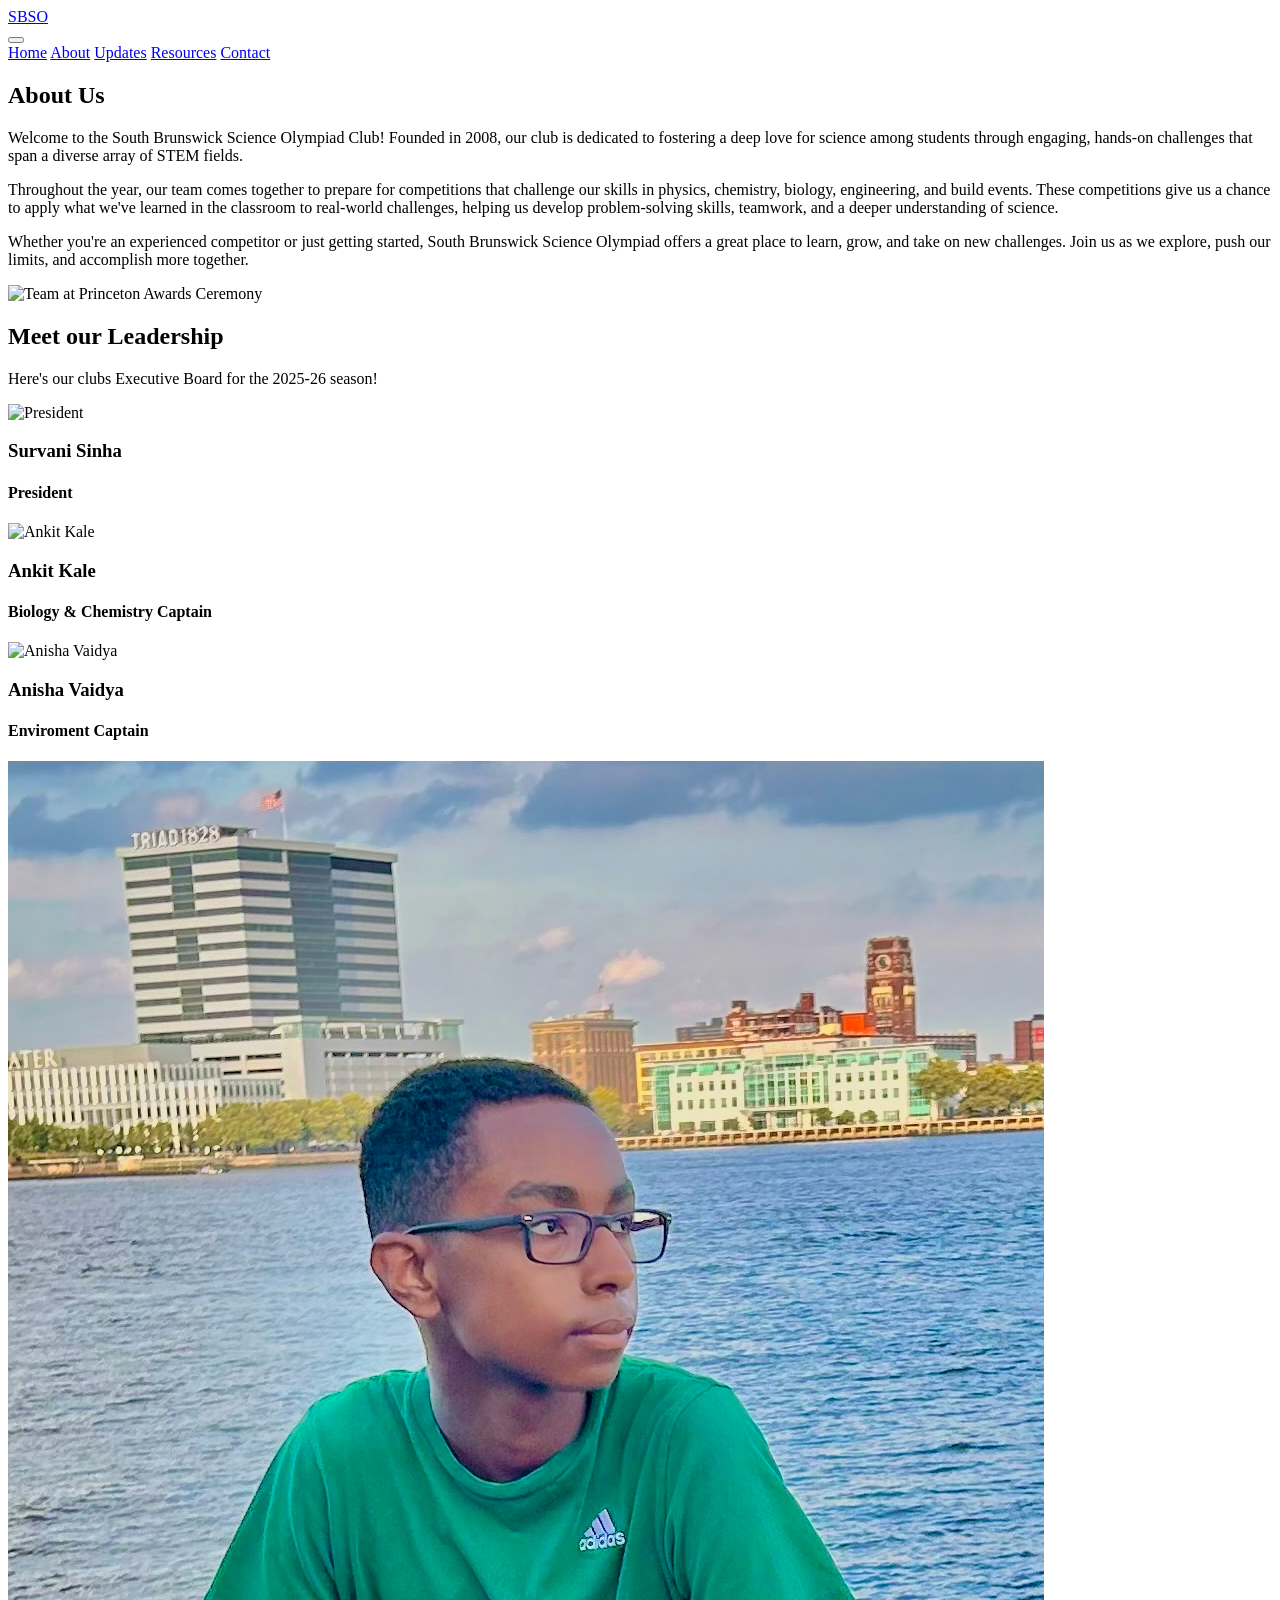
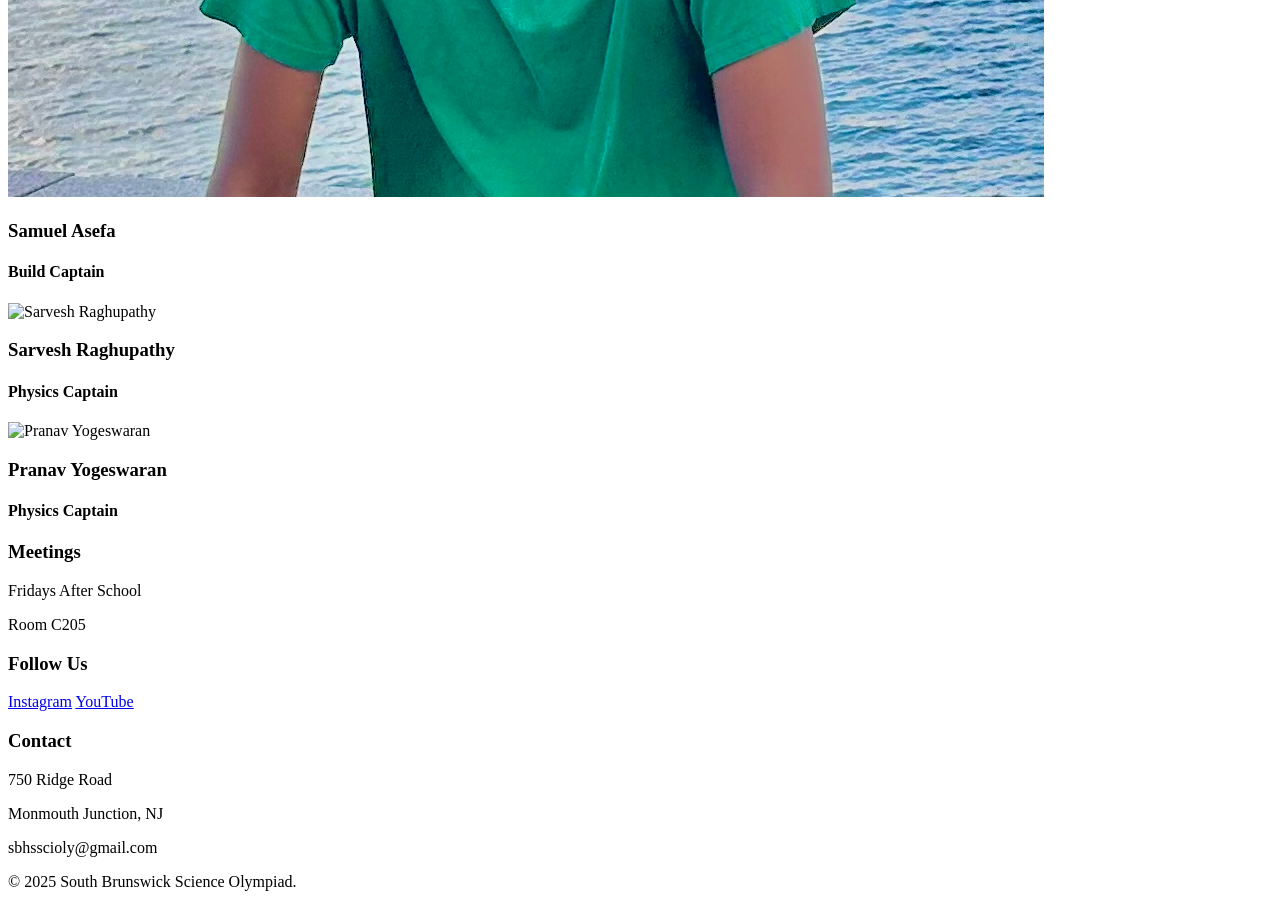
==== about.html @ 5782971d "refactor" ====
<!DOCTYPE html>
<html lang="en">
<head>
    <title>South Brunswick Science Olympiad</title>
    <meta charset="UTF-8">
    <meta name="viewport" content="width=device-width, initial-scale=1.0">
    <link rel="stylesheet" type="text/css" href="style.css">
    <script src="https://cdnjs.cloudflare.com/ajax/libs/font-awesome/6.4.0/js/all.min.js"></script>
    <link rel="icon" type="image" href="assets/favicon.png">
    <link rel="preconnect" href="https://fonts.googleapis.com">
    <link rel="preconnect" href="https://fonts.gstatic.com" crossorigin>
    <link href="https://fonts.googleapis.com/css2?family=Inter:wght@300;400;500;600;700;800&display=swap" rel="stylesheet">
</head>
<body>
    <header>
        <div class="header-container">
            <div class="logo">
                <a href="index.html" class="title">SBSO</a>
            </div>
            
            <button class="mobile-menu-btn" id="mobileMenuBtn">
                <i class="fas fa-bars"></i>
            </button>
            
            <nav class="nav" id="mainNav">
                <a href="index.html">Home</a>
                <a href="about.html">About</a>
                <a href="updates.html">Updates</a>
                <a href="resources.html">Resources</a>
                <a href="contact.html">Contact</a>
            </nav>
        </div>
    </header>

    <section class="about-section">
        <div class="container about-container">
            <div class="about-content">
                <h2>About Us</h2>
                <p>Welcome to the South Brunswick Science Olympiad Club! Founded in 2008, our club is dedicated to fostering a deep love for science among students through engaging, hands-on challenges that span a diverse array of STEM fields.</p>
                <p>Throughout the year, our team comes together to prepare for competitions that challenge our skills in physics, chemistry, biology, engineering, and build events. These competitions give us a chance to apply what we've learned in the classroom to real-world challenges, helping us develop problem-solving skills, teamwork, and a deeper understanding of science.</p>
                <p>Whether you're an experienced competitor or just getting started, South Brunswick Science Olympiad offers a great place to learn, grow, and take on new challenges. Join us as we explore, push our limits, and accomplish more together.</p>
            </div>
            <div class="about-image">
                <img src="assets/princeton-awards-ceremony.jpg" alt="Team at Princeton Awards Ceremony">
            </div>
        </div>
    </section>

    <section class="about-section">
        <div class="container leadership-container">
            <div class="section-title">
                <h2>Meet our Leadership</h2>
                <p>Here's our clubs Executive Board for the 2025-26 season!</p>
            </div>
            <div class="features-grid">
                <div class="feature-card">
                    <div class="feature-image">
                        <img src="assets/placeholder.png" alt="President">
                    </div>
                    <div class="feature-content">
                        <h3>Survani Sinha</h3>
                        <h4>President</h4>
                        <!-- <p>Possible Description for everyone can be here</p> -->
                        
                    </div>
                </div>
                
                <div class="feature-card">
                    <div class="feature-image">
                        <img src="assets/placeholder.png" alt="Ankit Kale">
                    </div>
                    <div class="feature-content">
                        <h3>Ankit Kale</h3>
                        <h4>Biology & Chemistry Captain</h4>
                    </div>
                </div>
                
                <div class="feature-card">
                    <div class="feature-image">
                        <img src="assets/placeholder.png" alt="Anisha Vaidya">
                    </div>
                    <div class="feature-content">
                        <h3>Anisha Vaidya</h3>
                        <h4>Enviroment Captain</h4>
                    </div>
                </div>

                <div class="feature-card">
                    <div class="feature-image">
                        <img src="assets/picture.jpeg" alt="Samuel Asefa">
                    </div>
                    <div class="feature-content">
                        <h3>Samuel Asefa</h3>
                        <h4>Build Captain</h4>
                    </div>
                </div>

                <div class="feature-card">
                    <div class="feature-image">
                        <img src="assets/placeholder.png" alt="Sarvesh Raghupathy">
                    </div>
                    <div class="feature-content">
                        <h3>Sarvesh Raghupathy</h3>
                        <h4>Physics Captain</h4>
                    </div>
                </div>

                <div class="feature-card">
                    <div class="feature-image">
                        <img src="assets/placeholder.png" alt="Pranav Yogeswaran">
                    </div>
                    <div class="feature-content">
                        <h3>Pranav Yogeswaran</h3>
                        <h4>Physics Captain</h4>
                    </div>
                </div>
            </div>
        </div>
    </section>

    <footer class="footer">
        <div class="footer-container">
            <div class="footer-section">
                <h3>Meetings</h3>
                <p>Fridays After School</p>
                <p>Room C205</p>
            </div>
            
            <div class="footer-section">
                <h3>Follow Us</h3>
                <a href="https://www.instagram.com/sbhsscioly/" target="_blank"><i class="fab fa-instagram"></i> Instagram</a>
                <a href="https://www.youtube.com/@sbhsscioly" target="_blank"><i class="fab fa-youtube"></i> YouTube</a>
                <div class="social-links">
                    <a href="https://www.instagram.com/sbhsscioly/" target="_blank"><i class="fab fa-instagram"></i></a>
                    <a href="https://www.youtube.com/@sbhsscioly" target="_blank"><i class="fab fa-youtube"></i></a>
                </div>
            </div>
            
            <div class="footer-section">
                <h3>Contact</h3>
                <p>750 Ridge Road</p>
                <p>Monmouth Junction, NJ</p>
                <p>sbhsscioly@gmail.com</p>
            </div>
        </div>
        
        <div class="footer-bottom">
            <p>&copy; 2025 South Brunswick Science Olympiad.</p>
        </div>
    </footer>

    <script>
        // Mobile menu toggle
        const mobileMenuBtn = document.getElementById('mobileMenuBtn');
        const mainNav = document.getElementById('mainNav');
        
        mobileMenuBtn.addEventListener('click', () => {
            mainNav.classList.toggle('active');
            mobileMenuBtn.innerHTML = mainNav.classList.contains('active') 
                ? '<i class="fas fa-times"></i>' 
                : '<i class="fas fa-bars"></i>';
        });
    </script>
</body>
</html>
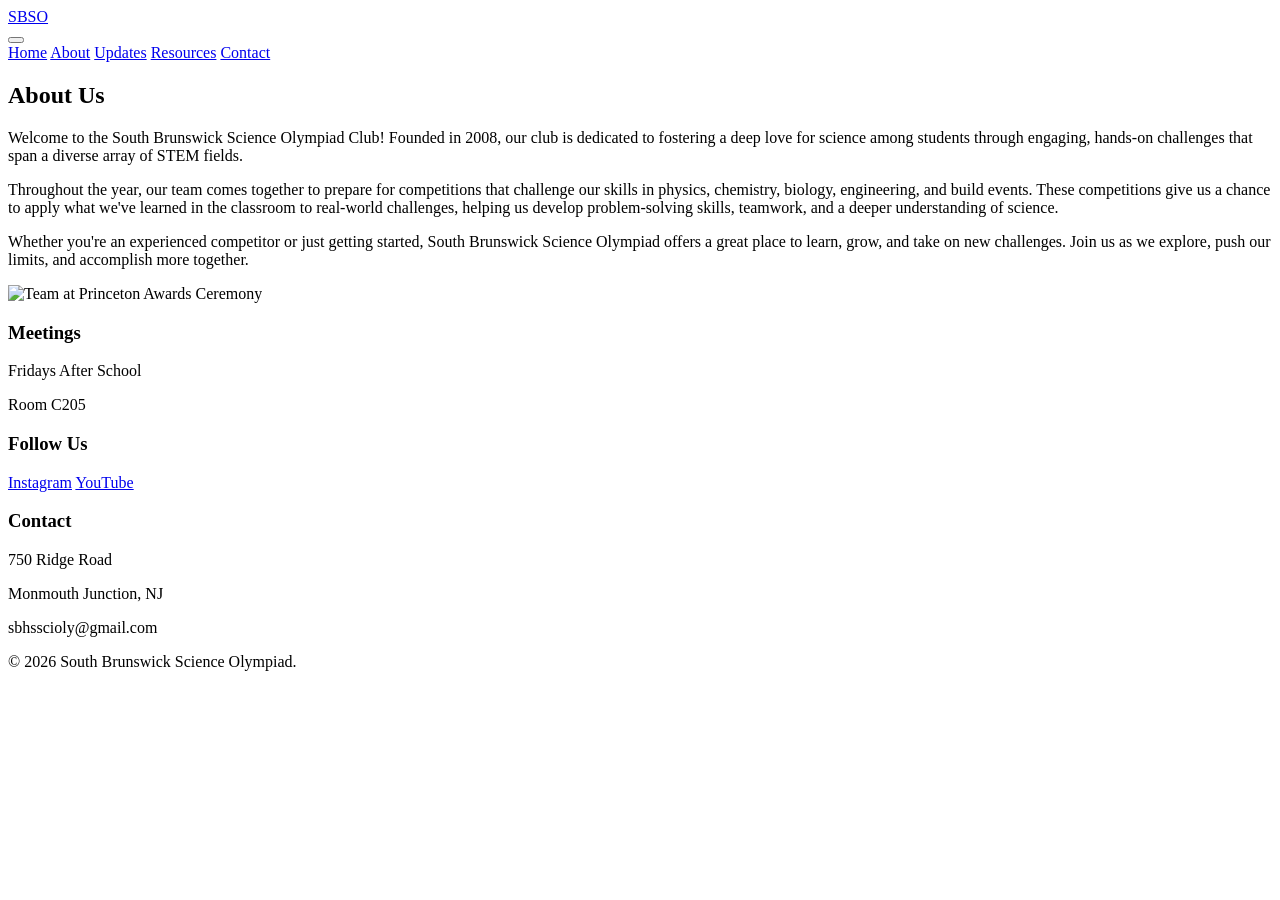
==== commit 27cd00b0: "feat: update website footer" ====
--- a/about.html
+++ b/about.html
@@ -46,78 +46,6 @@
         </div>
     </section>
 
-    <section class="about-section">
-        <div class="container leadership-container">
-            <div class="section-title">
-                <h2>Meet our Leadership</h2>
-                <p>Here's our clubs Executive Board for the 2025-26 season!</p>
-            </div>
-            <div class="features-grid">
-                <div class="feature-card">
-                    <div class="feature-image">
-                        <img src="assets/placeholder.png" alt="President">
-                    </div>
-                    <div class="feature-content">
-                        <h3>Survani Sinha</h3>
-                        <h4>President</h4>
-                        <!-- <p>Possible Description for everyone can be here</p> -->
-                        
-                    </div>
-                </div>
-                
-                <div class="feature-card">
-                    <div class="feature-image">
-                        <img src="assets/placeholder.png" alt="Ankit Kale">
-                    </div>
-                    <div class="feature-content">
-                        <h3>Ankit Kale</h3>
-                        <h4>Biology & Chemistry Captain</h4>
-                    </div>
-                </div>
-                
-                <div class="feature-card">
-                    <div class="feature-image">
-                        <img src="assets/placeholder.png" alt="Anisha Vaidya">
-                    </div>
-                    <div class="feature-content">
-                        <h3>Anisha Vaidya</h3>
-                        <h4>Enviroment Captain</h4>
-                    </div>
-                </div>
-
-                <div class="feature-card">
-                    <div class="feature-image">
-                        <img src="assets/picture.jpeg" alt="Samuel Asefa">
-                    </div>
-                    <div class="feature-content">
-                        <h3>Samuel Asefa</h3>
-                        <h4>Build Captain</h4>
-                    </div>
-                </div>
-
-                <div class="feature-card">
-                    <div class="feature-image">
-                        <img src="assets/placeholder.png" alt="Sarvesh Raghupathy">
-                    </div>
-                    <div class="feature-content">
-                        <h3>Sarvesh Raghupathy</h3>
-                        <h4>Physics Captain</h4>
-                    </div>
-                </div>
-
-                <div class="feature-card">
-                    <div class="feature-image">
-                        <img src="assets/placeholder.png" alt="Pranav Yogeswaran">
-                    </div>
-                    <div class="feature-content">
-                        <h3>Pranav Yogeswaran</h3>
-                        <h4>Physics Captain</h4>
-                    </div>
-                </div>
-            </div>
-        </div>
-    </section>
-
     <footer class="footer">
         <div class="footer-container">
             <div class="footer-section">
@@ -145,7 +73,10 @@
         </div>
         
         <div class="footer-bottom">
-            <p>&copy; 2025 South Brunswick Science Olympiad.</p>
+            <p>&copy; <span id="current-year">2026</span> South Brunswick Science Olympiad.</p>
+            <script>
+                document.getElementById('current-year').textContent = new Date().getFullYear();
+            </script>
         </div>
     </footer>
 
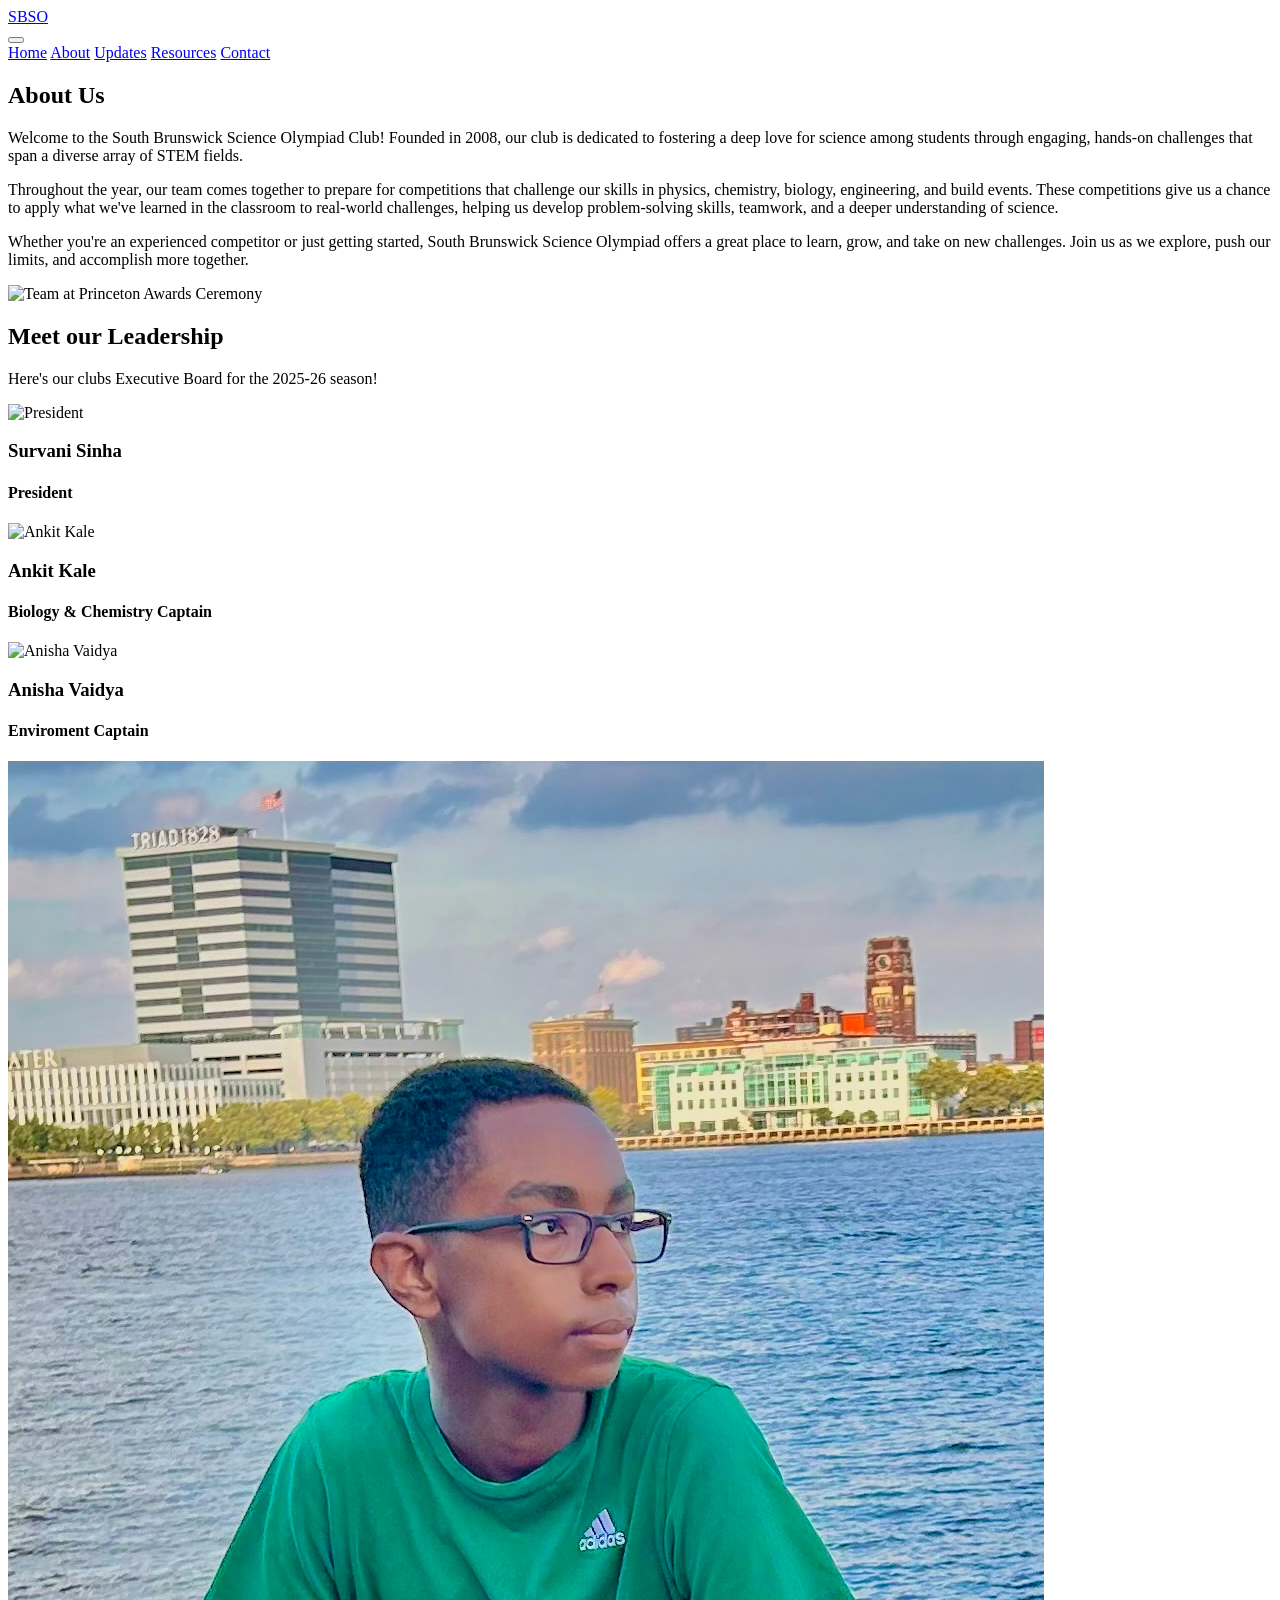
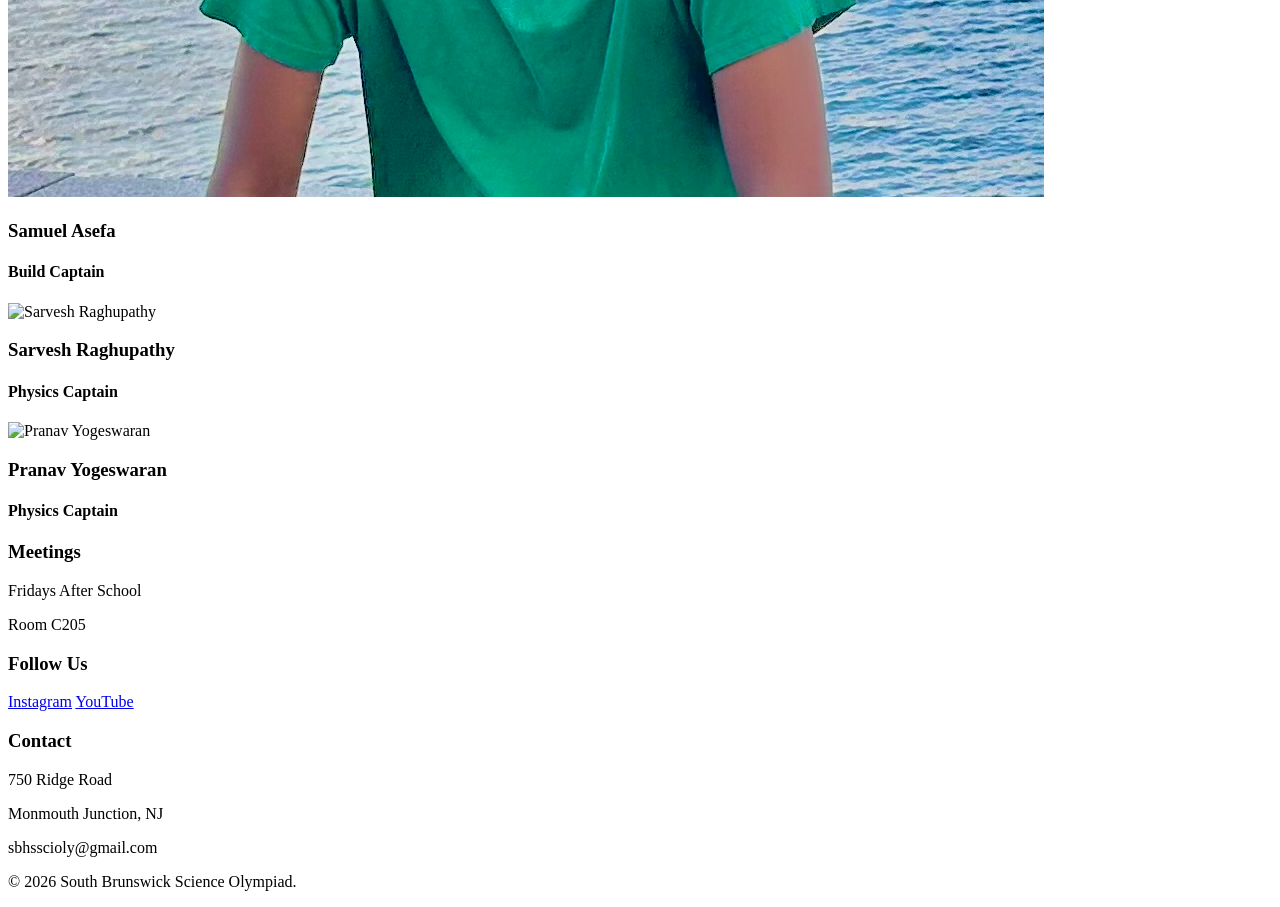
==== commit 36c78e45: "feat: update website footer" ====
--- a/about.html
+++ b/about.html
@@ -46,6 +46,78 @@
         </div>
     </section>
 
+    <section class="about-section">
+        <div class="container leadership-container">
+            <div class="section-title">
+                <h2>Meet our Leadership</h2>
+                <p>Here's our clubs Executive Board for the 2025-26 season!</p>
+            </div>
+            <div class="features-grid">
+                <div class="feature-card">
+                    <div class="feature-image">
+                        <img src="assets/placeholder.png" alt="President">
+                    </div>
+                    <div class="feature-content">
+                        <h3>Survani Sinha</h3>
+                        <h4>President</h4>
+                        <!-- <p>Possible Description for everyone can be here</p> -->
+                        
+                    </div>
+                </div>
+                
+                <div class="feature-card">
+                    <div class="feature-image">
+                        <img src="assets/placeholder.png" alt="Ankit Kale">
+                    </div>
+                    <div class="feature-content">
+                        <h3>Ankit Kale</h3>
+                        <h4>Biology & Chemistry Captain</h4>
+                    </div>
+                </div>
+                
+                <div class="feature-card">
+                    <div class="feature-image">
+                        <img src="assets/placeholder.png" alt="Anisha Vaidya">
+                    </div>
+                    <div class="feature-content">
+                        <h3>Anisha Vaidya</h3>
+                        <h4>Enviroment Captain</h4>
+                    </div>
+                </div>
+
+                <div class="feature-card">
+                    <div class="feature-image">
+                        <img src="assets/picture.jpeg" alt="Samuel Asefa">
+                    </div>
+                    <div class="feature-content">
+                        <h3>Samuel Asefa</h3>
+                        <h4>Build Captain</h4>
+                    </div>
+                </div>
+
+                <div class="feature-card">
+                    <div class="feature-image">
+                        <img src="assets/placeholder.png" alt="Sarvesh Raghupathy">
+                    </div>
+                    <div class="feature-content">
+                        <h3>Sarvesh Raghupathy</h3>
+                        <h4>Physics Captain</h4>
+                    </div>
+                </div>
+
+                <div class="feature-card">
+                    <div class="feature-image">
+                        <img src="assets/placeholder.png" alt="Pranav Yogeswaran">
+                    </div>
+                    <div class="feature-content">
+                        <h3>Pranav Yogeswaran</h3>
+                        <h4>Physics Captain</h4>
+                    </div>
+                </div>
+            </div>
+        </div>
+    </section>
+
     <footer class="footer">
         <div class="footer-container">
             <div class="footer-section">
@@ -73,10 +145,7 @@
         </div>
         
         <div class="footer-bottom">
-            <p>&copy; <span id="current-year">2026</span> South Brunswick Science Olympiad.</p>
-            <script>
-                document.getElementById('current-year').textContent = new Date().getFullYear();
-            </script>
+            <p>&copy; <script>document.write(new Date().getFullYear())</script> South Brunswick Science Olympiad.</p>
         </div>
     </footer>
 
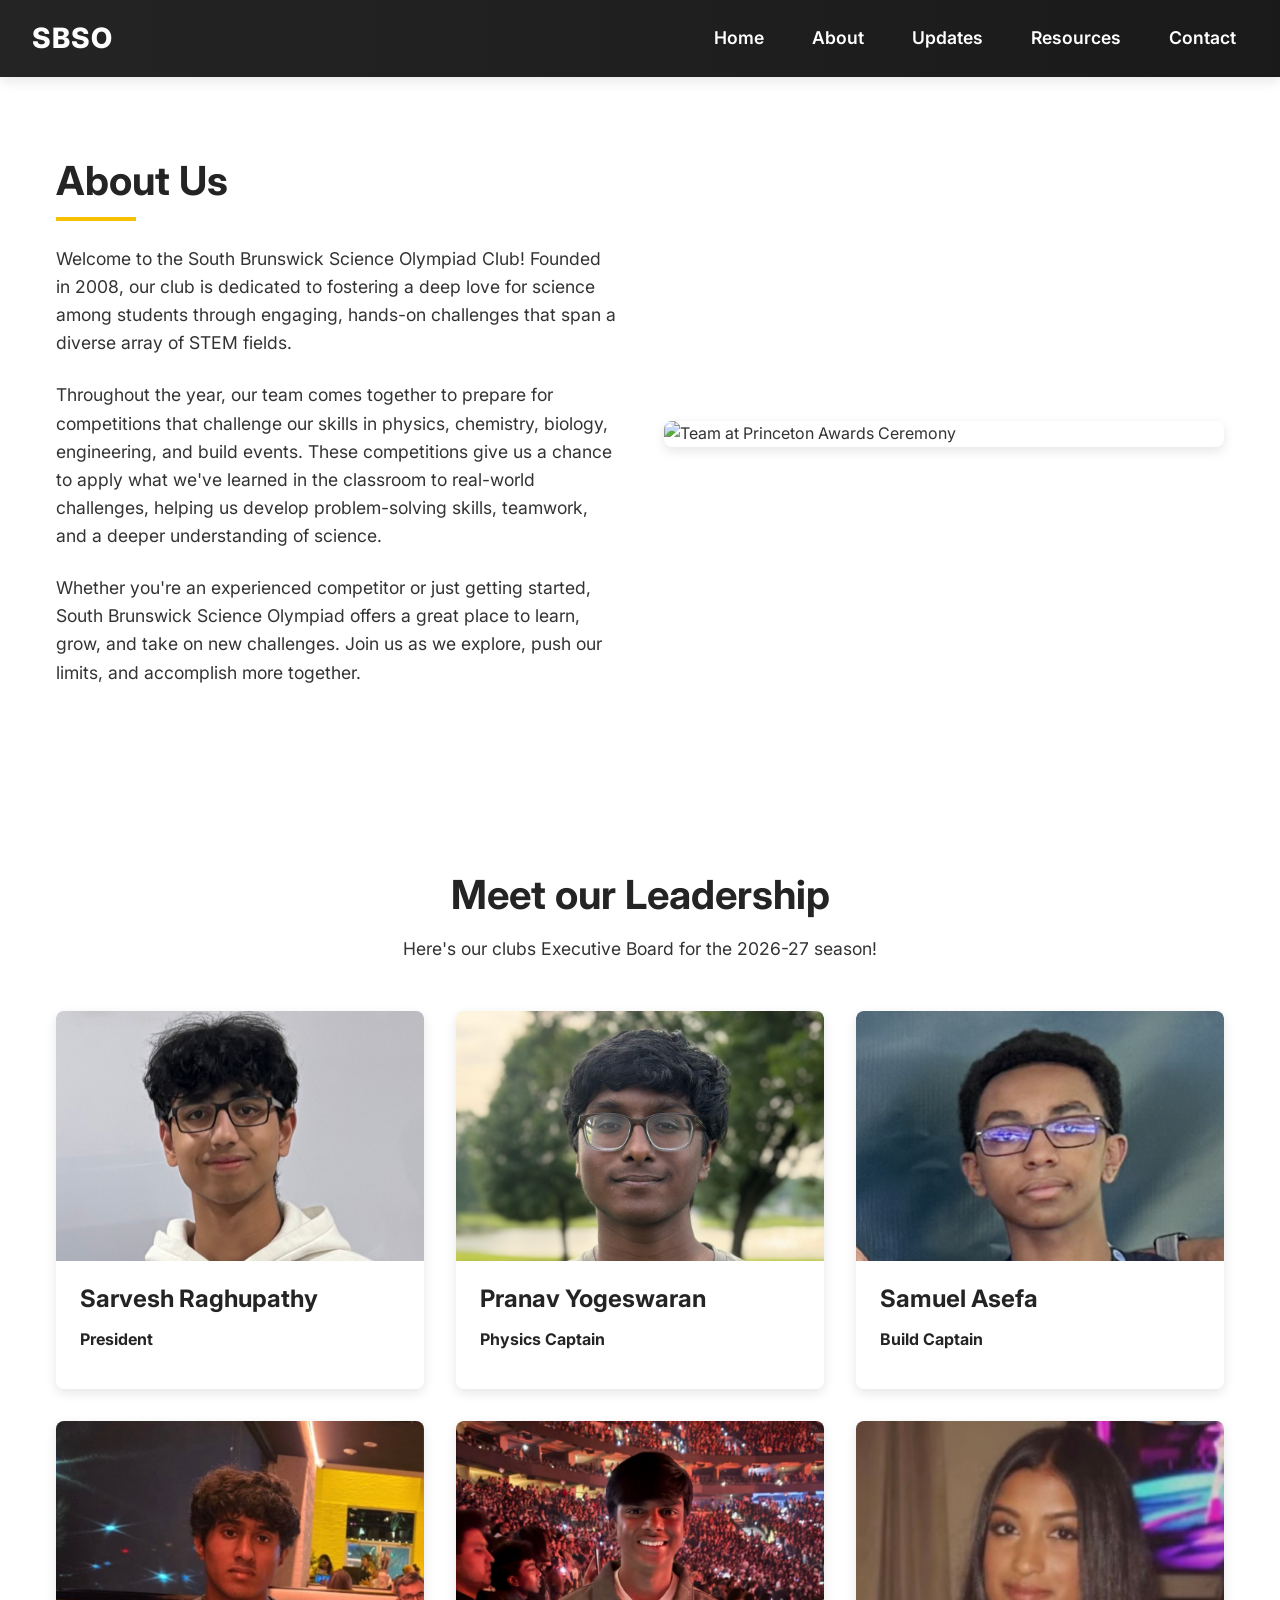
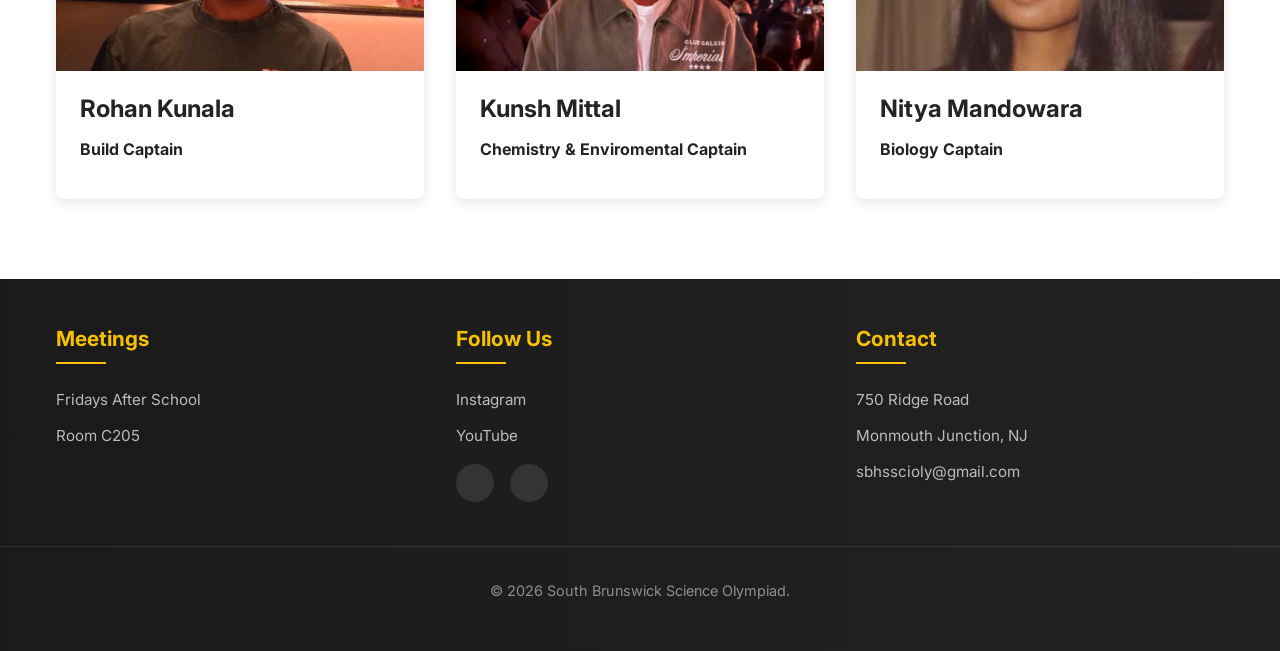
==== commit b711b6d3: "feat: update about page" ====
--- a/about.html
+++ b/about.html
@@ -1,5 +1,6 @@
 <!DOCTYPE html>
 <html lang="en">
+
 <head>
     <title>South Brunswick Science Olympiad</title>
     <meta charset="UTF-8">
@@ -9,19 +10,21 @@
     <link rel="icon" type="image" href="assets/favicon.png">
     <link rel="preconnect" href="https://fonts.googleapis.com">
     <link rel="preconnect" href="https://fonts.gstatic.com" crossorigin>
-    <link href="https://fonts.googleapis.com/css2?family=Inter:wght@300;400;500;600;700;800&display=swap" rel="stylesheet">
+    <link href="https://fonts.googleapis.com/css2?family=Inter:wght@300;400;500;600;700;800&display=swap"
+        rel="stylesheet">
 </head>
+
 <body>
     <header>
         <div class="header-container">
             <div class="logo">
                 <a href="index.html" class="title">SBSO</a>
             </div>
-            
+
             <button class="mobile-menu-btn" id="mobileMenuBtn">
                 <i class="fas fa-bars"></i>
             </button>
-            
+
             <nav class="nav" id="mainNav">
                 <a href="index.html">Home</a>
                 <a href="about.html">About</a>
@@ -36,9 +39,16 @@
         <div class="container about-container">
             <div class="about-content">
                 <h2>About Us</h2>
-                <p>Welcome to the South Brunswick Science Olympiad Club! Founded in 2008, our club is dedicated to fostering a deep love for science among students through engaging, hands-on challenges that span a diverse array of STEM fields.</p>
-                <p>Throughout the year, our team comes together to prepare for competitions that challenge our skills in physics, chemistry, biology, engineering, and build events. These competitions give us a chance to apply what we've learned in the classroom to real-world challenges, helping us develop problem-solving skills, teamwork, and a deeper understanding of science.</p>
-                <p>Whether you're an experienced competitor or just getting started, South Brunswick Science Olympiad offers a great place to learn, grow, and take on new challenges. Join us as we explore, push our limits, and accomplish more together.</p>
+                <p>Welcome to the South Brunswick Science Olympiad Club! Founded in 2008, our club is dedicated to
+                    fostering a deep love for science among students through engaging, hands-on challenges that span a
+                    diverse array of STEM fields.</p>
+                <p>Throughout the year, our team comes together to prepare for competitions that challenge our skills in
+                    physics, chemistry, biology, engineering, and build events. These competitions give us a chance to
+                    apply what we've learned in the classroom to real-world challenges, helping us develop
+                    problem-solving skills, teamwork, and a deeper understanding of science.</p>
+                <p>Whether you're an experienced competitor or just getting started, South Brunswick Science Olympiad
+                    offers a great place to learn, grow, and take on new challenges. Join us as we explore, push our
+                    limits, and accomplish more together.</p>
             </div>
             <div class="about-image">
                 <img src="assets/princeton-awards-ceremony.jpg" alt="Team at Princeton Awards Ceremony">
@@ -50,44 +60,35 @@
         <div class="container leadership-container">
             <div class="section-title">
                 <h2>Meet our Leadership</h2>
-                <p>Here's our clubs Executive Board for the 2025-26 season!</p>
+                <p>Here's our clubs Executive Board for the 2026-27 season!</p>
             </div>
             <div class="features-grid">
                 <div class="feature-card">
                     <div class="feature-image">
-                        <img src="assets/placeholder.png" alt="President">
+                        <img src="assets/leadership/sarvesh-raghupathy.png" alt="Sarvesh Raghupathy"
+                            style="object-position: center 15%;">
                     </div>
                     <div class="feature-content">
-                        <h3>Survani Sinha</h3>
+                        <h3>Sarvesh Raghupathy</h3>
                         <h4>President</h4>
-                        <!-- <p>Possible Description for everyone can be here</p> -->
-                        
-                    </div>
-                </div>
-                
-                <div class="feature-card">
-                    <div class="feature-image">
-                        <img src="assets/placeholder.png" alt="Ankit Kale">
-                    </div>
-                    <div class="feature-content">
-                        <h3>Ankit Kale</h3>
-                        <h4>Biology & Chemistry Captain</h4>
-                    </div>
-                </div>
-                
-                <div class="feature-card">
-                    <div class="feature-image">
-                        <img src="assets/placeholder.png" alt="Anisha Vaidya">
-                    </div>
-                    <div class="feature-content">
-                        <h3>Anisha Vaidya</h3>
-                        <h4>Enviroment Captain</h4>
                     </div>
                 </div>
 
                 <div class="feature-card">
                     <div class="feature-image">
-                        <img src="assets/picture.jpeg" alt="Samuel Asefa">
+                        <img src="assets/leadership/pranav-yogeswaran.png" alt="Pranav Yogeswaran"
+                            style="object-position: center 15%;">
+                    </div>
+                    <div class="feature-content">
+                        <h3>Pranav Yogeswaran</h3>
+                        <h4>Physics Captain</h4>
+                    </div>
+                </div>
+
+                <div class="feature-card">
+                    <div class="feature-image">
+                        <img src="assets/leadership/samuel-asefa.png" alt="Samuel Asefa" class="portrait-zoom"
+                            style="object-position: center 15%;">
                     </div>
                     <div class="feature-content">
                         <h3>Samuel Asefa</h3>
@@ -97,21 +98,34 @@
 
                 <div class="feature-card">
                     <div class="feature-image">
-                        <img src="assets/placeholder.png" alt="Sarvesh Raghupathy">
+                        <img src="assets/leadership/rohan-kunala.png" alt="Rohan Kunala"
+                            style="object-position: center 20%;">
                     </div>
                     <div class="feature-content">
-                        <h3>Sarvesh Raghupathy</h3>
-                        <h4>Physics Captain</h4>
+                        <h3>Rohan Kunala</h3>
+                        <h4>Build Captain</h4>
                     </div>
                 </div>
 
                 <div class="feature-card">
                     <div class="feature-image">
-                        <img src="assets/placeholder.png" alt="Pranav Yogeswaran">
+                        <img src="assets/leadership/kunsh-mittal.png" alt="Kunsh Mittal"
+                            style="object-position: center 20%;">
                     </div>
                     <div class="feature-content">
-                        <h3>Pranav Yogeswaran</h3>
-                        <h4>Physics Captain</h4>
+                        <h3>Kunsh Mittal</h3>
+                        <h4>Chemistry & Enviromental Captain</h4>
+                    </div>
+                </div>
+
+                <div class="feature-card">
+                    <div class="feature-image">
+                        <img src="assets/leadership/nitya-mandowara.png" alt="Nitya Mandowara"
+                            style="object-position: center 15%;">
+                    </div>
+                    <div class="feature-content">
+                        <h3>Nitya Mandowara</h3>
+                        <h4>Biology Captain</h4>
                     </div>
                 </div>
             </div>
@@ -125,17 +139,18 @@
                 <p>Fridays After School</p>
                 <p>Room C205</p>
             </div>
-            
+
             <div class="footer-section">
                 <h3>Follow Us</h3>
-                <a href="https://www.instagram.com/sbhsscioly/" target="_blank"><i class="fab fa-instagram"></i> Instagram</a>
+                <a href="https://www.instagram.com/sbhsscioly/" target="_blank"><i class="fab fa-instagram"></i>
+                    Instagram</a>
                 <a href="https://www.youtube.com/@sbhsscioly" target="_blank"><i class="fab fa-youtube"></i> YouTube</a>
                 <div class="social-links">
                     <a href="https://www.instagram.com/sbhsscioly/" target="_blank"><i class="fab fa-instagram"></i></a>
                     <a href="https://www.youtube.com/@sbhsscioly" target="_blank"><i class="fab fa-youtube"></i></a>
                 </div>
             </div>
-            
+
             <div class="footer-section">
                 <h3>Contact</h3>
                 <p>750 Ridge Road</p>
@@ -143,9 +158,11 @@
                 <p>sbhsscioly@gmail.com</p>
             </div>
         </div>
-        
+
         <div class="footer-bottom">
-            <p>&copy; <script>document.write(new Date().getFullYear())</script> South Brunswick Science Olympiad.</p>
+            <p>&copy;
+                <script>document.write(new Date().getFullYear())</script> South Brunswick Science Olympiad.
+            </p>
         </div>
     </footer>
 
@@ -153,13 +170,14 @@
         // Mobile menu toggle
         const mobileMenuBtn = document.getElementById('mobileMenuBtn');
         const mainNav = document.getElementById('mainNav');
-        
+
         mobileMenuBtn.addEventListener('click', () => {
             mainNav.classList.toggle('active');
-            mobileMenuBtn.innerHTML = mainNav.classList.contains('active') 
-                ? '<i class="fas fa-times"></i>' 
+            mobileMenuBtn.innerHTML = mainNav.classList.contains('active')
+                ? '<i class="fas fa-times"></i>'
                 : '<i class="fas fa-bars"></i>';
         });
     </script>
 </body>
+
 </html>
--- a/style.css
+++ b/style.css
@@ -0,0 +1,708 @@
+/* Global Styles */
+* {
+    margin: 0;
+    padding: 0;
+    box-sizing: border-box;
+    font-family: 'Inter', sans-serif;
+}
+
+:root {
+    --primary: #242424;
+    /* Deep blue */
+    --secondary: #f8c100;
+    /* Science Olympiad gold */
+    --accent: #e74c3c;
+    /* Accent red for highlights */
+    --dark: #1a1a1a;
+    /* Almost black */
+    --light: #ffffff;
+    /* White */
+    --gray: #f5f5f5;
+    /* Light gray for backgrounds */
+    --text: #333333;
+    /* Dark gray for text */
+    --shadow: 0 4px 12px rgba(0, 0, 0, 0.1);
+}
+
+body {
+    color: var(--text);
+    line-height: 1.6;
+    background-color: var(--light);
+}
+
+h1,
+h2,
+h3,
+h4,
+h5,
+h6 {
+    font-weight: 700;
+    line-height: 1.2;
+    margin-bottom: 1rem;
+    color: var(--primary);
+}
+
+a {
+    text-decoration: none;
+    color: var(--primary);
+    transition: all 0.3s ease;
+}
+
+a:hover {
+    color: var(--secondary);
+}
+
+p {
+    margin-bottom: 1rem;
+}
+
+.container {
+    width: 100%;
+    max-width: 1200px;
+    margin: 0 auto;
+    padding: 0 1rem;
+}
+
+/* Header Styles */
+header {
+    background: linear-gradient(to right, var(--primary), #1a1a1a);
+    padding: 1rem 0;
+    position: sticky;
+    top: 0;
+    z-index: 1000;
+    box-shadow: var(--shadow);
+}
+
+.header-container {
+    display: flex;
+    justify-content: space-between;
+    align-items: center;
+    padding: 0 2rem;
+}
+
+.logo {
+    display: flex;
+    align-items: center;
+}
+
+.logo img {
+    height: 3.5rem;
+    margin-right: 0.75rem;
+}
+
+.title {
+    font-size: 1.75rem;
+    font-weight: 800;
+    color: var(--light);
+    letter-spacing: 1px;
+    text-transform: uppercase;
+    transition: transform 0.3s ease;
+}
+
+.title:hover {
+    color: var(--secondary);
+    transform: scale(1.05);
+}
+
+/* Navigation */
+.nav {
+    display: flex;
+    align-items: center;
+    gap: 1.5rem;
+}
+
+.nav a {
+    color: var(--light);
+    font-weight: 600;
+    font-size: 1.1rem;
+    padding: 0.5rem 0.75rem;
+    border-radius: 4px;
+    position: relative;
+    transition: all 0.3s ease;
+}
+
+.nav a::after {
+    content: "";
+    position: absolute;
+    bottom: 0;
+    left: 0;
+    width: 100%;
+    height: 3px;
+    background: var(--secondary);
+    transform: scaleX(0);
+    transition: transform 0.3s ease;
+    transform-origin: bottom right;
+}
+
+.nav a:hover {
+    color: var(--secondary);
+}
+
+.nav a:hover::after {
+    transform: scaleX(1);
+    transform-origin: bottom left;
+}
+
+.mobile-menu-btn {
+    display: none;
+    background: none;
+    border: none;
+    color: var(--light);
+    font-size: 1.5rem;
+    cursor: pointer;
+}
+
+/* Hero Section */
+.hero {
+    position: relative;
+    height: 80vh;
+    min-height: 500px;
+    overflow: hidden;
+    display: flex;
+    align-items: center;
+    justify-content: center;
+}
+
+.hero-image {
+    position: absolute;
+    top: 0;
+    left: 0;
+    width: 100%;
+    height: 100%;
+    object-fit: cover;
+    z-index: -1;
+    filter: brightness(0.9);
+}
+
+.hero-overlay {
+    position: absolute;
+    top: 0;
+    left: 0;
+    width: 100%;
+    height: 100%;
+    background: linear-gradient(to top, rgba(0, 0, 0, 0.6), rgba(0, 0, 0, 0.3));
+    z-index: -1;
+}
+
+.hero-content {
+    text-align: center;
+    color: var(--light);
+    max-width: 800px;
+    padding: 2rem;
+    z-index: 1;
+}
+
+.hero-title {
+    font-size: 3.5rem;
+    margin-bottom: 1rem;
+    color: var(--light);
+    text-shadow: 2px 2px 4px rgba(0, 0, 0, 0.5);
+    animation: fadeInUp 1s ease;
+}
+
+.hero-subtitle {
+    font-size: 1.5rem;
+    margin-bottom: 2rem;
+    color: var(--light);
+    opacity: 0.9;
+    animation: fadeInUp 1.2s ease;
+}
+
+.hero-btn {
+    display: inline-block;
+    padding: 0.8rem 2rem;
+    background: var(--secondary);
+    color: var(--dark);
+    font-weight: 700;
+    border-radius: 50px;
+    text-transform: uppercase;
+    letter-spacing: 1px;
+    transition: all 0.3s ease;
+    animation: fadeInUp 1.4s ease;
+}
+
+.hero-btn:hover {
+    background: #fff;
+    transform: translateY(-5px);
+    box-shadow: 0 10px 20px rgba(0, 0, 0, 0.2);
+}
+
+/* About Section */
+.about-section {
+    padding: 5rem 0;
+    background-color: var(--light);
+}
+
+.about-container {
+    display: grid;
+    grid-template-columns: 1fr 1fr;
+    gap: 3rem;
+    align-items: center;
+}
+
+.about-content h2 {
+    font-size: 2.5rem;
+    margin-bottom: 1.5rem;
+    position: relative;
+    padding-bottom: 1rem;
+}
+
+.about-content h2::after {
+    content: '';
+    position: absolute;
+    left: 0;
+    bottom: 0;
+    width: 80px;
+    height: 4px;
+    background: var(--secondary);
+}
+
+.about-content p {
+    font-size: 1.1rem;
+    margin-bottom: 1.5rem;
+    color: var(--text);
+}
+
+.about-image {
+    border-radius: 8px;
+    overflow: hidden;
+    box-shadow: var(--shadow);
+    transition: transform 0.3s ease;
+}
+
+.about-image:hover {
+    transform: scale(1.02);
+}
+
+.about-image img {
+    width: 100%;
+    height: auto;
+    display: block;
+    transition: filter 0.3s ease;
+}
+
+.about-image img:hover {
+    filter: brightness(1.05);
+}
+
+/* Features Section */
+.features {
+    padding: 5rem 0;
+    background-color: var(--gray);
+}
+
+.section-title {
+    text-align: center;
+    margin-bottom: 3rem;
+}
+
+.section-title h2 {
+    font-size: 2.5rem;
+    margin-bottom: 1rem;
+    color: var(--primary);
+}
+
+.section-title p {
+    font-size: 1.1rem;
+    max-width: 700px;
+    margin: 0 auto;
+    color: var(--text);
+}
+
+.features-grid {
+    display: grid;
+    grid-template-columns: repeat(auto-fit, minmax(300px, 1fr));
+    gap: 2rem;
+}
+
+.feature-card {
+    background-color: var(--light);
+    border-radius: 8px;
+    overflow: hidden;
+    box-shadow: var(--shadow);
+    transition: transform 0.3s ease;
+}
+
+.feature-card:hover {
+    transform: translateY(-10px);
+}
+
+.feature-image {
+    width: 100%;
+    height: 250px;
+    overflow: hidden;
+}
+
+.feature-image img {
+    width: 100%;
+    height: 100%;
+    object-fit: cover;
+    transition: transform 0.5s ease;
+}
+
+.feature-card:hover .feature-image img {
+    transform: scale(1.1);
+}
+
+.feature-image img.portrait-zoom {
+    transform: scale(1.25);
+    transform-origin: center 20%;
+}
+
+.feature-card:hover .feature-image img.portrait-zoom {
+    transform: scale(1.35);
+}
+
+.feature-content {
+    padding: 1.5rem;
+}
+
+.feature-content h3 {
+    font-size: 1.5rem;
+    margin-bottom: 1rem;
+    color: var(--primary);
+}
+
+.feature-content p {
+    color: var(--text);
+    font-size: 1rem;
+}
+
+/* Contact & Updates Pages */
+.page-header {
+    background: linear-gradient(to right, var(--primary), #005e9e);
+    padding: 3rem 0;
+    text-align: center;
+}
+
+.page-title {
+    color: var(--light);
+    font-size: 2.5rem;
+    margin-bottom: 1rem;
+}
+
+.page-subtitle {
+    color: rgba(255, 255, 255, 0.8);
+    font-size: 1.2rem;
+    max-width: 700px;
+    margin: 0 auto;
+}
+
+.content-section {
+    padding: 4rem 0;
+}
+
+.content-container {
+    max-width: 800px;
+    margin: 0 auto;
+    padding: 0 1rem;
+}
+
+.contact-info {
+    background: var(--light);
+    padding: 2rem;
+    border-radius: 8px;
+    box-shadow: var(--shadow);
+    margin-bottom: 2rem;
+}
+
+.contact-item {
+    margin-bottom: 1.5rem;
+}
+
+.contact-item h3 {
+    font-size: 1.3rem;
+    margin-bottom: 0.5rem;
+    color: var(--primary);
+}
+
+.contact-item p,
+.contact-item a {
+    font-size: 1.1rem;
+    color: var(--text);
+}
+
+.contact-item a:hover {
+    color: var(--accent);
+    text-decoration: underline;
+}
+
+/* Updates Section */
+.updates-list {
+    margin-top: 2rem;
+}
+
+.update-card {
+    background: var(--light);
+    padding: 1.5rem;
+    border-radius: 8px;
+    box-shadow: var(--shadow);
+    margin-bottom: 1.5rem;
+    border-left: 4px solid var(--primary);
+}
+
+.update-card h3 {
+    font-size: 1.3rem;
+    margin-bottom: 0.5rem;
+    color: var(--primary);
+}
+
+.update-date {
+    font-size: 0.9rem;
+    color: #777;
+    margin-bottom: 1rem;
+    display: block;
+}
+
+/* Resources Section */
+.resources-grid {
+    display: grid;
+    grid-template-columns: repeat(auto-fit, minmax(250px, 1fr));
+    gap: 1.5rem;
+    margin-top: 2rem;
+}
+
+.resource-card {
+    background: var(--light);
+    padding: 1.5rem;
+    border-radius: 8px;
+    box-shadow: var(--shadow);
+    text-align: center;
+    transition: transform 0.3s ease;
+}
+
+.resource-card:hover {
+    transform: translateY(-5px);
+}
+
+.resource-card i {
+    font-size: 2.5rem;
+    color: var(--primary);
+    margin-bottom: 1rem;
+}
+
+.resource-card h3 {
+    font-size: 1.3rem;
+    margin-bottom: 0.5rem;
+    color: var(--primary);
+}
+
+.resource-card p {
+    font-size: 0.95rem;
+    color: var(--text);
+    margin-bottom: 1rem;
+}
+
+.resource-link {
+    display: inline-block;
+    padding: 0.5rem 1rem;
+    background: var(--primary);
+    color: var(--light);
+    border-radius: 4px;
+    font-weight: 600;
+    transition: all 0.3s ease;
+}
+
+.resource-link:hover {
+    background: var(--secondary);
+    color: var(--dark);
+}
+
+/* Footer */
+.footer {
+    background: linear-gradient(to right, var(--dark), #222);
+    color: var(--light);
+    padding: 3rem 0 2rem;
+}
+
+.footer-container {
+    display: grid;
+    grid-template-columns: repeat(auto-fit, minmax(200px, 1fr));
+    gap: 2rem;
+    max-width: 1200px;
+    margin: 0 auto;
+    padding: 0 1rem;
+}
+
+.footer-section h3 {
+    color: var(--secondary);
+    font-size: 1.3rem;
+    margin-bottom: 1.5rem;
+    position: relative;
+    padding-bottom: 0.75rem;
+}
+
+.footer-section h3::after {
+    content: '';
+    position: absolute;
+    left: 0;
+    bottom: 0;
+    width: 50px;
+    height: 2px;
+    background: var(--secondary);
+}
+
+.footer-section p {
+    color: rgba(255, 255, 255, 0.7);
+    margin-bottom: 0.75rem;
+    font-size: 0.95rem;
+}
+
+.footer-section a {
+    color: rgba(255, 255, 255, 0.7);
+    transition: all 0.3s ease;
+    display: block;
+    margin-bottom: 0.75rem;
+    font-size: 0.95rem;
+}
+
+.footer-section a:hover {
+    color: var(--secondary);
+    transform: translateX(5px);
+}
+
+.social-links {
+    display: flex;
+    gap: 1rem;
+    margin-top: 1rem;
+}
+
+.social-links a {
+    display: flex;
+    align-items: center;
+    justify-content: center;
+    width: 38px;
+    height: 38px;
+    background: rgba(255, 255, 255, 0.1);
+    border-radius: 50%;
+    transition: all 0.3s ease;
+}
+
+.social-links a:hover {
+    background: var(--secondary);
+    color: var(--dark);
+    transform: translateY(-5px);
+}
+
+.footer-bottom {
+    text-align: center;
+    padding-top: 2rem;
+    margin-top: 2rem;
+    border-top: 1px solid rgba(255, 255, 255, 0.1);
+}
+
+.footer-bottom p {
+    color: rgba(255, 255, 255, 0.5);
+    font-size: 0.9rem;
+}
+
+/* Animations */
+@keyframes fadeInUp {
+    from {
+        opacity: 0;
+        transform: translateY(20px);
+    }
+
+    to {
+        opacity: 1;
+        transform: translateY(0);
+    }
+}
+
+/* Media Queries */
+@media (max-width: 992px) {
+    .about-container {
+        grid-template-columns: 1fr;
+    }
+
+    .about-image {
+        grid-row: 1;
+        margin-bottom: 2rem;
+    }
+
+    .hero-title {
+        font-size: 2.8rem;
+    }
+}
+
+@media (max-width: 768px) {
+    .header-container {
+        padding: 0 1rem;
+    }
+
+    .nav {
+        position: fixed;
+        top: 60px;
+        left: 0;
+        right: 0;
+        background: var(--primary);
+        flex-direction: column;
+        padding: 1rem 0;
+        clip-path: polygon(0 0, 100% 0, 100% 0, 0 0);
+        transition: clip-path 0.4s ease;
+        box-shadow: var(--shadow);
+    }
+
+    .nav.active {
+        clip-path: polygon(0 0, 100% 0, 100% 100%, 0 100%);
+    }
+
+    .nav a {
+        width: 100%;
+        text-align: center;
+        padding: 1rem 0;
+    }
+
+    .mobile-menu-btn {
+        display: block;
+    }
+
+    .hero-title {
+        font-size: 2.3rem;
+    }
+
+    .hero-subtitle {
+        font-size: 1.2rem;
+    }
+
+    .section-title h2 {
+        font-size: 2rem;
+    }
+
+    .feature-card {
+        max-width: 400px;
+        margin: 0 auto;
+    }
+}
+
+@media (max-width: 576px) {
+    .title {
+        font-size: 1.5rem;
+    }
+
+    .hero-title {
+        font-size: 1.8rem;
+    }
+
+    .hero-subtitle {
+        font-size: 1rem;
+    }
+
+    .about-content h2,
+    .section-title h2 {
+        font-size: 1.8rem;
+    }
+
+    .footer-section {
+        text-align: center;
+    }
+
+    .footer-section h3::after {
+        left: 50%;
+        transform: translateX(-50%);
+    }
+
+    .social-links {
+        justify-content: center;
+    }
+}
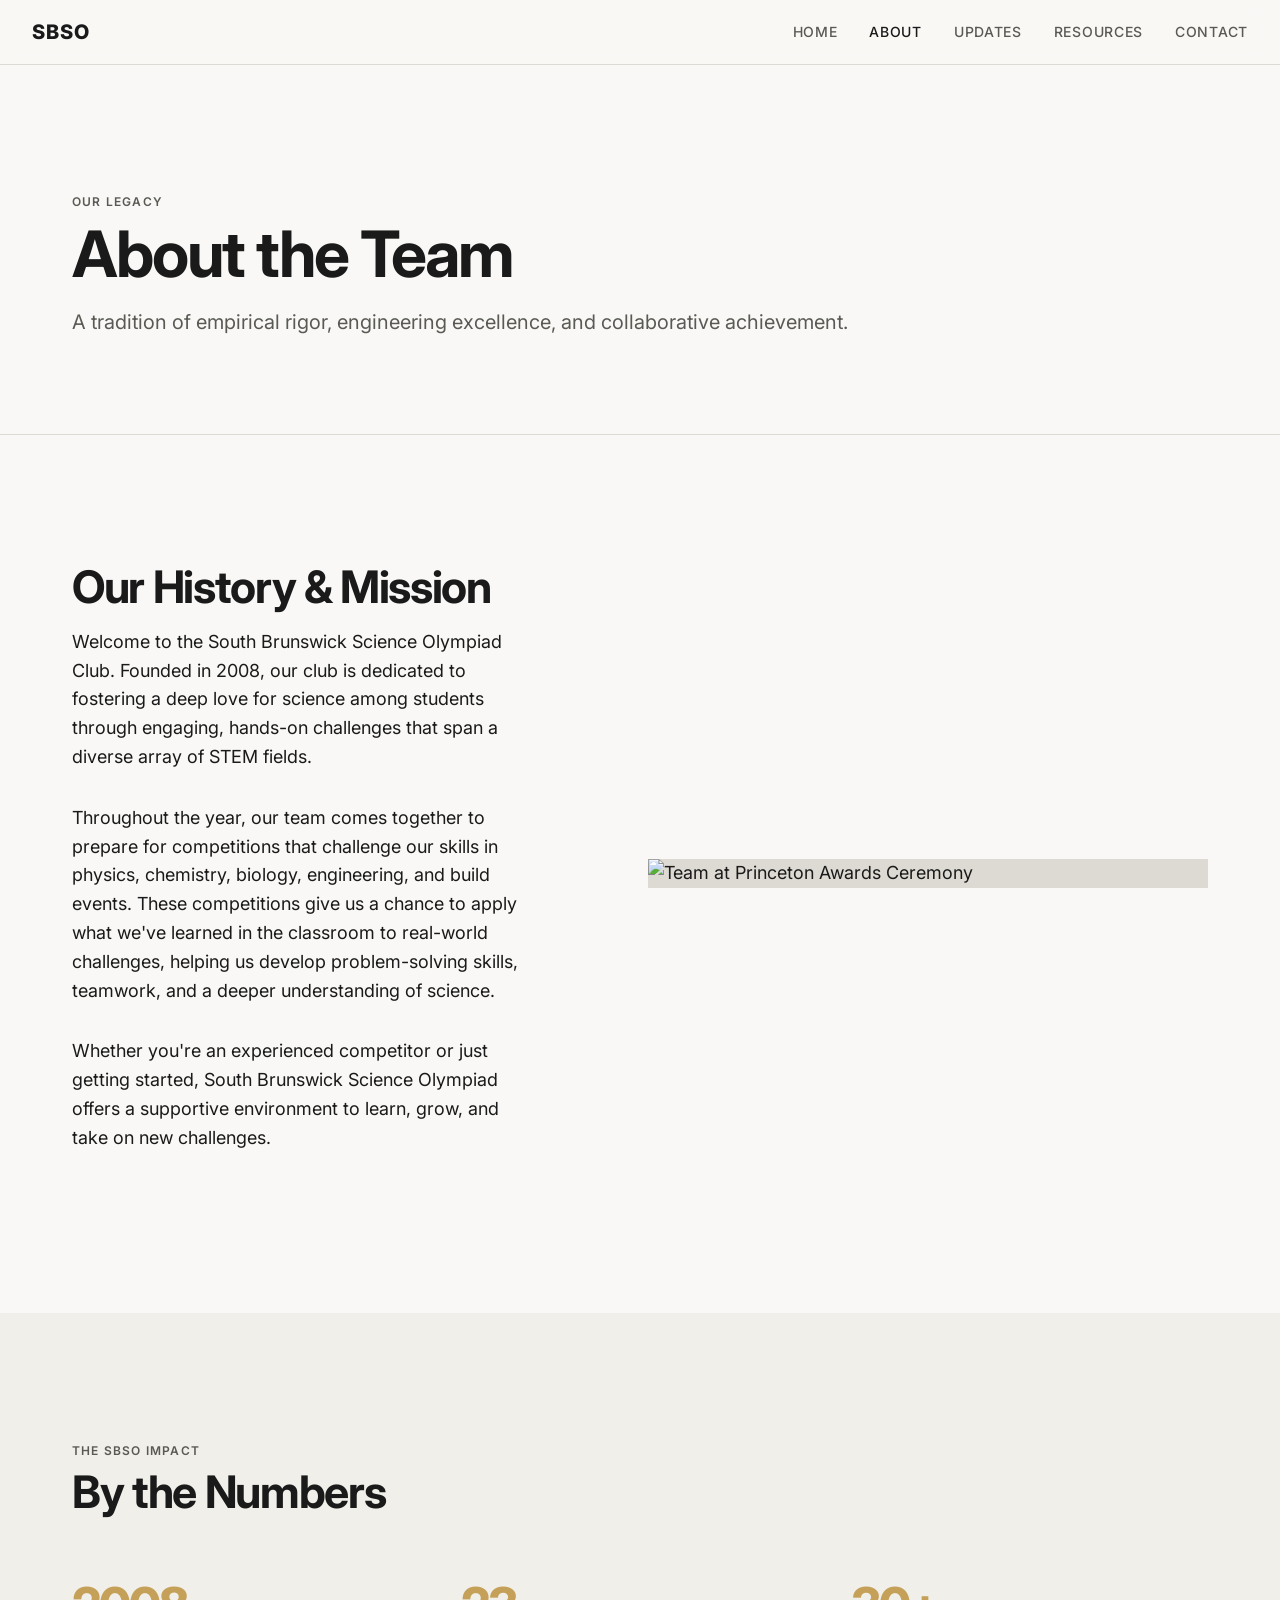
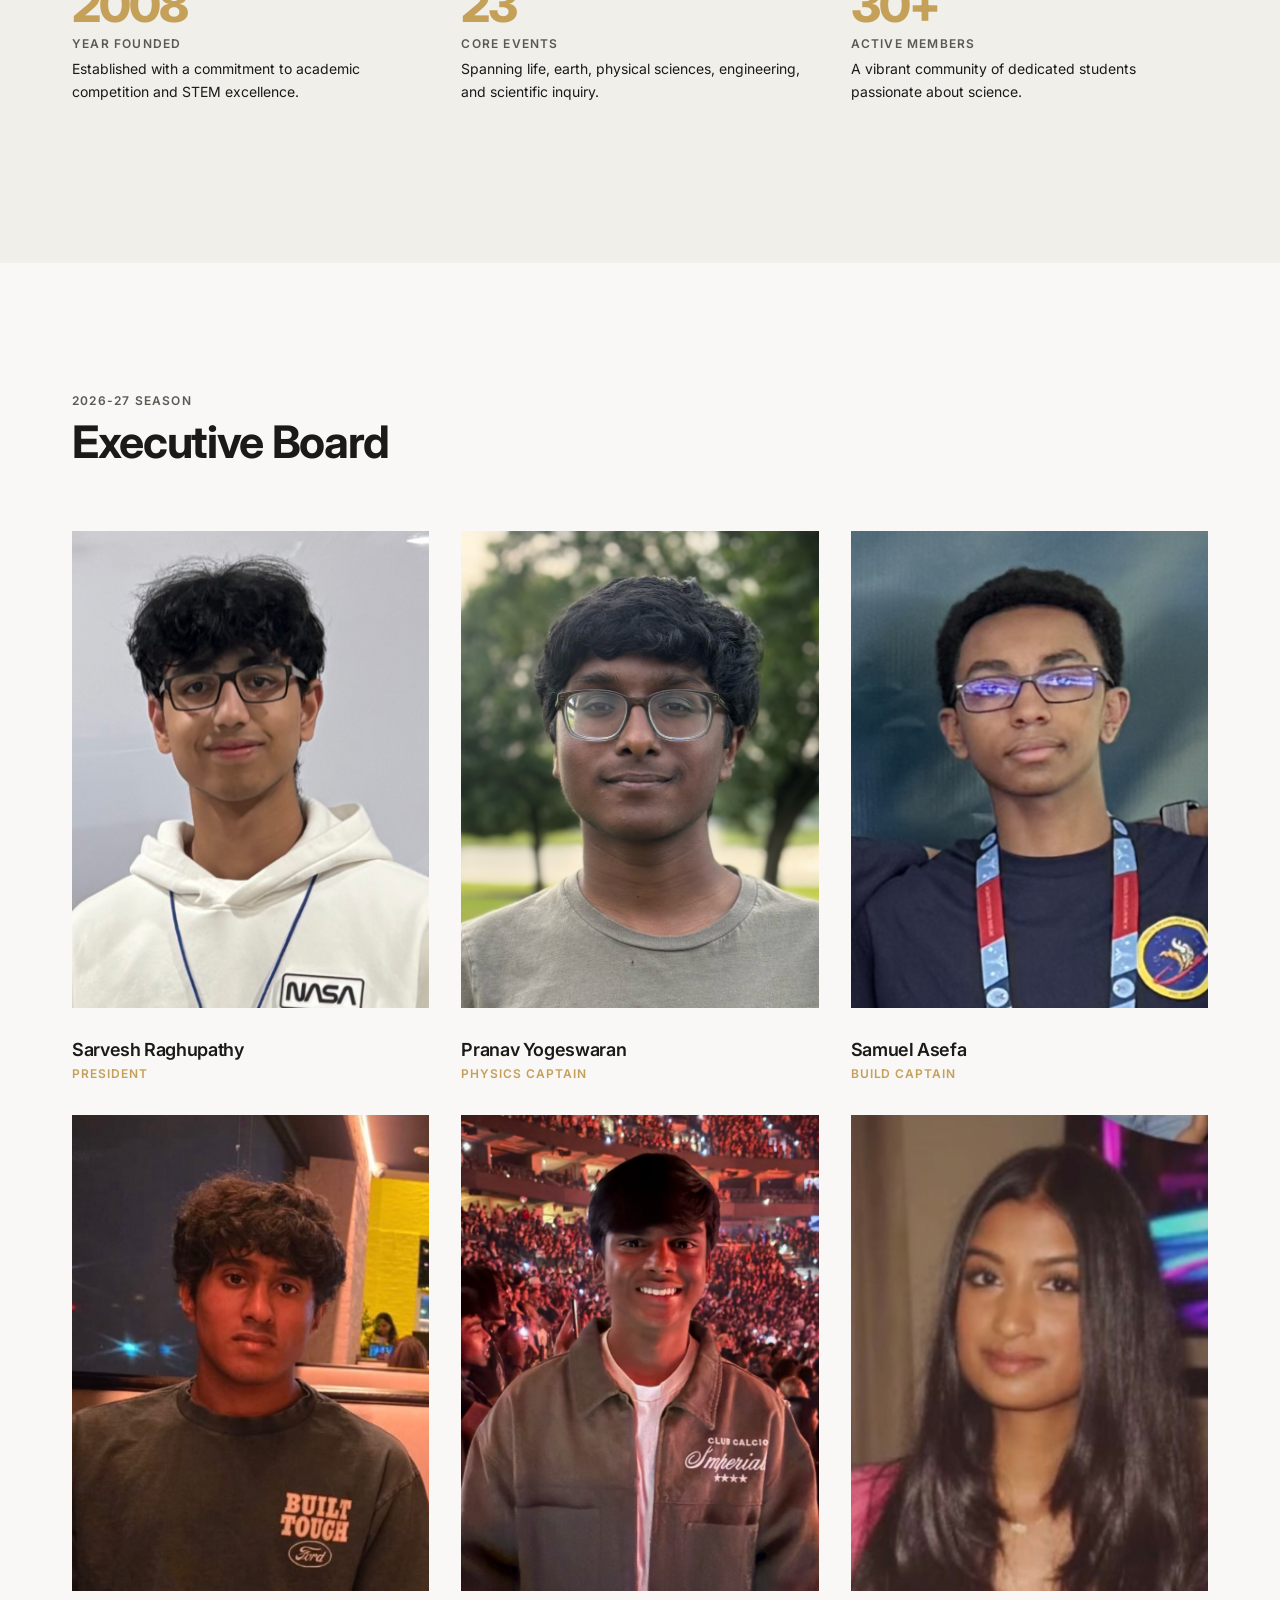
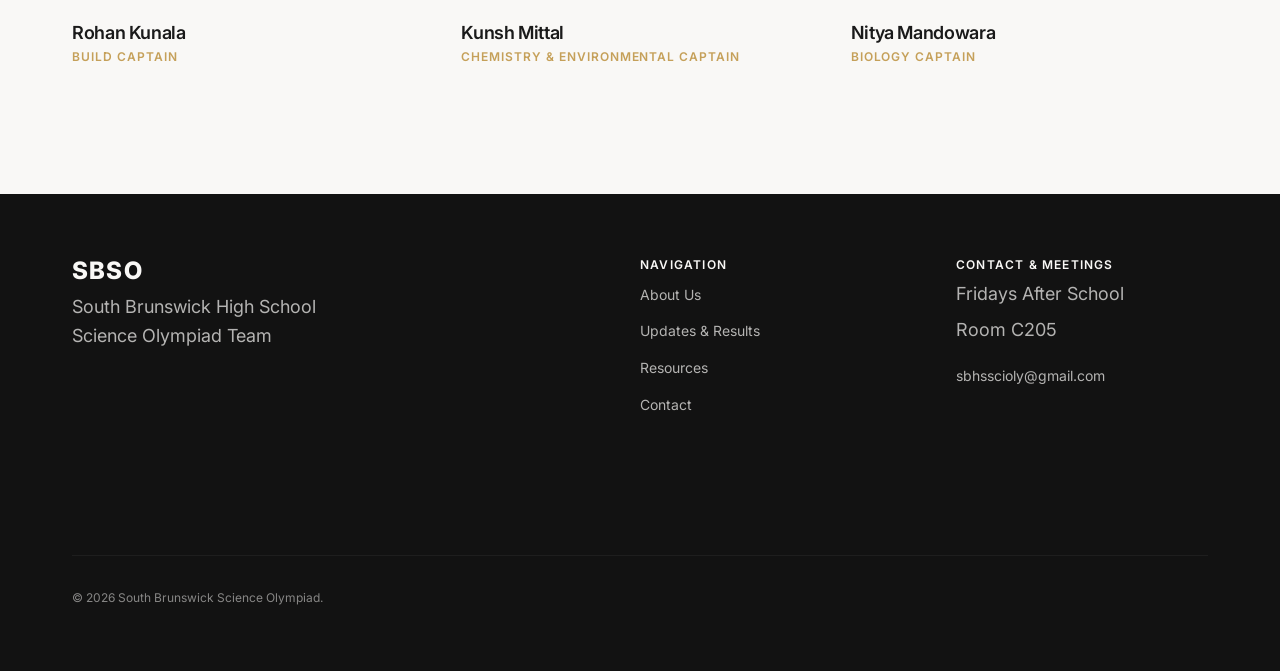
==== commit de73ef99: "feat: redesign website ui" ====
--- a/about.html
+++ b/about.html
@@ -2,172 +2,270 @@
 <html lang="en">
 
 <head>
-    <title>South Brunswick Science Olympiad</title>
+    <title>About Us - South Brunswick Science Olympiad | SBSO</title>
     <meta charset="UTF-8">
     <meta name="viewport" content="width=device-width, initial-scale=1.0">
+    <meta name="description"
+        content="Learn about the South Brunswick Science Olympiad (SBSO) club, our history, our leadership, and how we foster a love for science and STEM.">
+    <meta name="keywords"
+        content="About South Brunswick Science Olympiad, SBSO club, SBHS Science Olympiad team, Science Olympiad leadership">
+    <meta name="author" content="South Brunswick Science Olympiad">
+    <meta name="robots" content="index, follow">
+    <link rel="canonical" href="https://sbscioly.github.io/about.html">
+    <meta property="og:type" content="website">
+    <meta property="og:url" content="https://sbscioly.github.io/about.html">
+    <meta property="og:title" content="About Us - South Brunswick Science Olympiad | SBSO">
+    <meta property="og:description"
+        content="Learn about the South Brunswick Science Olympiad (SBSO) club, our history, our leadership, and how we foster a love for science and STEM.">
+    <meta property="og:image" content="https://sbscioly.github.io/assets/princeton-awards-ceremony.jpg">
+    <meta name="twitter:card" content="summary_large_image">
+    <meta name="twitter:url" content="https://sbscioly.github.io/about.html">
+    <meta name="twitter:title" content="About Us - South Brunswick Science Olympiad | SBSO">
+    <meta name="twitter:description"
+        content="Learn about the South Brunswick Science Olympiad (SBSO) club, our history, our leadership, and how we foster a love for science and STEM.">
+    <meta name="twitter:image" content="https://sbscioly.github.io/assets/princeton-awards-ceremony.jpg">
     <link rel="stylesheet" type="text/css" href="style.css">
     <script src="https://cdnjs.cloudflare.com/ajax/libs/font-awesome/6.4.0/js/all.min.js"></script>
     <link rel="icon" type="image" href="assets/favicon.png">
-    <link rel="preconnect" href="https://fonts.googleapis.com">
-    <link rel="preconnect" href="https://fonts.gstatic.com" crossorigin>
-    <link href="https://fonts.googleapis.com/css2?family=Inter:wght@300;400;500;600;700;800&display=swap"
-        rel="stylesheet">
+    <meta name="google-site-verification" content="EVGXTmXlC1WFY-uFz_MeOTSR944WC0LATHaszsey2Ws" />
+    <style>
+        .leadership-grid {
+            display: grid;
+            grid-template-columns: repeat(3, 1fr);
+            gap: var(--s-md);
+        }
+
+        .profile-card .image-wrap {
+            aspect-ratio: 3/4;
+            overflow: hidden;
+            background-color: var(--c-bg-alt);
+        }
+
+        .profile-card .image-wrap img {
+            width: 100%;
+            height: 100%;
+            object-fit: cover;
+            object-position: center top;
+            display: block;
+            transition: transform 0.5s cubic-bezier(0.19, 1, 0.22, 1);
+        }
+
+        .profile-card:hover .image-wrap img {
+            transform: scale(1.04);
+        }
+
+        .profile-card h3 {
+            margin-top: var(--s-sm);
+            margin-bottom: 0.25rem;
+            font-size: 1.125rem;
+        }
+
+        .profile-card .role {
+            font-size: 0.75rem;
+            color: var(--c-accent-gold);
+            text-transform: uppercase;
+            letter-spacing: 0.08em;
+            font-weight: 600;
+        }
+
+        @media (max-width: 768px) {
+            .leadership-grid {
+                grid-template-columns: repeat(2, 1fr);
+            }
+        }
+
+        @media (max-width: 480px) {
+            .leadership-grid {
+                grid-template-columns: 1fr 1fr;
+                gap: var(--s-sm);
+            }
+        }
+    </style>
 </head>
 
 <body>
-    <header>
-        <div class="header-container">
-            <div class="logo">
-                <a href="index.html" class="title">SBSO</a>
-            </div>
-
-            <button class="mobile-menu-btn" id="mobileMenuBtn">
-                <i class="fas fa-bars"></i>
-            </button>
-
-            <nav class="nav" id="mainNav">
-                <a href="index.html">Home</a>
-                <a href="about.html">About</a>
-                <a href="updates.html">Updates</a>
-                <a href="resources.html">Resources</a>
-                <a href="contact.html">Contact</a>
-            </nav>
-        </div>
+    <header class="site-header">
+        <a href="index.html" class="logo">SBSO</a>
+
+        <button class="mobile-menu-btn" id="mobileMenuBtn" aria-label="Toggle navigation">
+            <i class="fas fa-bars"></i>
+        </button>
+
+        <nav class="nav-links" id="mainNav">
+            <a href="index.html">Home</a>
+            <a href="about.html" class="active">About</a>
+            <a href="updates.html">Updates</a>
+            <a href="resources.html">Resources</a>
+            <a href="contact.html">Contact</a>
+        </nav>
     </header>
 
-    <section class="about-section">
-        <div class="container about-container">
-            <div class="about-content">
-                <h2>About Us</h2>
-                <p>Welcome to the South Brunswick Science Olympiad Club! Founded in 2008, our club is dedicated to
-                    fostering a deep love for science among students through engaging, hands-on challenges that span a
-                    diverse array of STEM fields.</p>
-                <p>Throughout the year, our team comes together to prepare for competitions that challenge our skills in
-                    physics, chemistry, biology, engineering, and build events. These competitions give us a chance to
-                    apply what we've learned in the classroom to real-world challenges, helping us develop
-                    problem-solving skills, teamwork, and a deeper understanding of science.</p>
-                <p>Whether you're an experienced competitor or just getting started, South Brunswick Science Olympiad
-                    offers a great place to learn, grow, and take on new challenges. Join us as we explore, push our
-                    limits, and accomplish more together.</p>
-            </div>
-            <div class="about-image">
-                <img src="assets/princeton-awards-ceremony.jpg" alt="Team at Princeton Awards Ceremony">
-            </div>
-        </div>
-    </section>
-
-    <section class="about-section">
-        <div class="container leadership-container">
-            <div class="section-title">
-                <h2>Meet our Leadership</h2>
-                <p>Here's our clubs Executive Board for the 2026-27 season!</p>
-            </div>
-            <div class="features-grid">
-                <div class="feature-card">
-                    <div class="feature-image">
-                        <img src="assets/leadership/sarvesh-raghupathy.png" alt="Sarvesh Raghupathy"
-                            style="object-position: center 15%;">
-                    </div>
-                    <div class="feature-content">
+    <main>
+        <section class="page-header">
+            <div class="container">
+                <span class="label">Our Legacy</span>
+                <h1>About the Team</h1>
+                <p>A tradition of empirical rigor, engineering excellence, and collaborative achievement.</p>
+            </div>
+        </section>
+
+        <section class="section">
+            <div class="container">
+                <div class="split-layout">
+                    <div class="about-text">
+                        <h2>Our History &amp; Mission</h2>
+                        <p>Welcome to the South Brunswick Science Olympiad Club. Founded in 2008, our club is dedicated
+                            to fostering a deep love for science among students through engaging, hands-on challenges
+                            that span a diverse array of STEM fields.</p>
+                        <p>Throughout the year, our team comes together to prepare for competitions that challenge our
+                            skills in physics, chemistry, biology, engineering, and build events. These competitions
+                            give us a chance to apply what we've learned in the classroom to real-world challenges,
+                            helping us develop problem-solving skills, teamwork, and a deeper understanding of science.
+                        </p>
+                        <p>Whether you're an experienced competitor or just getting started, South Brunswick Science
+                            Olympiad offers a supportive environment to learn, grow, and take on new challenges.</p>
+                    </div>
+                    <div class="image-wrap">
+                        <img src="assets/princeton-awards-ceremony.jpg" alt="Team at Princeton Awards Ceremony">
+                    </div>
+                </div>
+            </div>
+        </section>
+
+        <section class="section" style="background-color: var(--c-bg-alt);">
+            <div class="container">
+                <span class="label">The SBSO Impact</span>
+                <h2 style="margin-bottom: var(--s-lg);">By the Numbers</h2>
+
+                <div class="grid-3">
+                    <div class="stat-item">
+                        <span class="stat-number">2008</span>
+                        <h3 class="label">Year Founded</h3>
+                        <p style="font-size: 0.875rem;">Established with a commitment to academic competition and STEM
+                            excellence.</p>
+                    </div>
+                    <div class="stat-item">
+                        <span class="stat-number">23</span>
+                        <h3 class="label">Core Events</h3>
+                        <p style="font-size: 0.875rem;">Spanning life, earth, physical sciences, engineering, and
+                            scientific inquiry.</p>
+                    </div>
+                    <div class="stat-item">
+                        <span class="stat-number">30+</span>
+                        <h3 class="label">Active Members</h3>
+                        <p style="font-size: 0.875rem;">A vibrant community of dedicated students passionate about
+                            science.</p>
+                    </div>
+                </div>
+            </div>
+        </section>
+
+        <section class="section">
+            <div class="container">
+                <span class="label">2026-27 Season</span>
+                <h2 style="margin-bottom: var(--s-lg);">Executive Board</h2>
+
+                <div class="leadership-grid">
+                    <article class="profile-card">
+                        <div class="image-wrap">
+                            <img src="assets/leadership/sarvesh-raghupathy.png" alt="Sarvesh Raghupathy">
+                        </div>
                         <h3>Sarvesh Raghupathy</h3>
-                        <h4>President</h4>
-                    </div>
-                </div>
-
-                <div class="feature-card">
-                    <div class="feature-image">
-                        <img src="assets/leadership/pranav-yogeswaran.png" alt="Pranav Yogeswaran"
-                            style="object-position: center 15%;">
-                    </div>
-                    <div class="feature-content">
+                        <span class="role">President</span>
+                    </article>
+
+                    <article class="profile-card">
+                        <div class="image-wrap">
+                            <img src="assets/leadership/pranav-yogeswaran.png" alt="Pranav Yogeswaran">
+                        </div>
                         <h3>Pranav Yogeswaran</h3>
-                        <h4>Physics Captain</h4>
-                    </div>
-                </div>
-
-                <div class="feature-card">
-                    <div class="feature-image">
-                        <img src="assets/leadership/samuel-asefa.png" alt="Samuel Asefa" class="portrait-zoom"
-                            style="object-position: center 15%;">
-                    </div>
-                    <div class="feature-content">
+                        <span class="role">Physics Captain</span>
+                    </article>
+
+                    <article class="profile-card">
+                        <div class="image-wrap">
+                            <img src="assets/leadership/samuel-asefa.png" alt="Samuel Asefa"
+                                style="transform: scale(1.1); object-position: center 18%;">
+                        </div>
                         <h3>Samuel Asefa</h3>
-                        <h4>Build Captain</h4>
-                    </div>
-                </div>
-
-                <div class="feature-card">
-                    <div class="feature-image">
-                        <img src="assets/leadership/rohan-kunala.png" alt="Rohan Kunala"
-                            style="object-position: center 20%;">
-                    </div>
-                    <div class="feature-content">
+                        <span class="role">Build Captain</span>
+                    </article>
+
+                    <article class="profile-card">
+                        <div class="image-wrap">
+                            <img src="assets/leadership/rohan-kunala.png" alt="Rohan Kunala"
+                                style="transform: scale(1.2); object-position: center 20%;">
+                        </div>
                         <h3>Rohan Kunala</h3>
-                        <h4>Build Captain</h4>
-                    </div>
-                </div>
-
-                <div class="feature-card">
-                    <div class="feature-image">
-                        <img src="assets/leadership/kunsh-mittal.png" alt="Kunsh Mittal"
-                            style="object-position: center 20%;">
-                    </div>
-                    <div class="feature-content">
+                        <span class="role">Build Captain</span>
+                    </article>
+
+                    <article class="profile-card">
+                        <div class="image-wrap">
+                            <img src="assets/leadership/kunsh-mittal.png" alt="Kunsh Mittal"
+                                style="transform: scale(1.2); object-position: center 15%;">
+                        </div>
                         <h3>Kunsh Mittal</h3>
-                        <h4>Chemistry & Enviromental Captain</h4>
-                    </div>
-                </div>
-
-                <div class="feature-card">
-                    <div class="feature-image">
-                        <img src="assets/leadership/nitya-mandowara.png" alt="Nitya Mandowara"
-                            style="object-position: center 15%;">
-                    </div>
-                    <div class="feature-content">
+                        <span class="role">Chemistry &amp; Environmental Captain</span>
+                    </article>
+
+                    <article class="profile-card">
+                        <div class="image-wrap">
+                            <img src="assets/leadership/nitya-mandowara.png" alt="Nitya Mandowara"
+                                style="object-position: center 15%;">
+                        </div>
                         <h3>Nitya Mandowara</h3>
-                        <h4>Biology Captain</h4>
-                    </div>
-                </div>
-            </div>
-        </div>
-    </section>
-
-    <footer class="footer">
-        <div class="footer-container">
-            <div class="footer-section">
-                <h3>Meetings</h3>
-                <p>Fridays After School</p>
-                <p>Room C205</p>
-            </div>
-
-            <div class="footer-section">
-                <h3>Follow Us</h3>
-                <a href="https://www.instagram.com/sbhsscioly/" target="_blank"><i class="fab fa-instagram"></i>
-                    Instagram</a>
-                <a href="https://www.youtube.com/@sbhsscioly" target="_blank"><i class="fab fa-youtube"></i> YouTube</a>
+                        <span class="role">Biology Captain</span>
+                    </article>
+                </div>
+            </div>
+        </section>
+    </main>
+
+    <footer class="site-footer">
+        <div class="container">
+            <div class="footer-top">
+                <div class="footer-brand">
+                    <h2>SBSO</h2>
+                    <p style="max-width: 300px; opacity: 0.7;">South Brunswick High School<br>Science Olympiad Team</p>
+                </div>
+
+                <div class="footer-nav">
+                    <h3 class="label">Navigation</h3>
+                    <ul>
+                        <li><a href="about.html">About Us</a></li>
+                        <li><a href="updates.html">Updates &amp; Results</a></li>
+                        <li><a href="resources.html">Resources</a></li>
+                        <li><a href="contact.html">Contact</a></li>
+                    </ul>
+                </div>
+
+                <div class="footer-nav">
+                    <h3 class="label">Contact &amp; Meetings</h3>
+                    <ul>
+                        <li><span style="opacity: 0.7;">Fridays After School</span></li>
+                        <li><span style="opacity: 0.7;">Room C205</span></li>
+                        <li style="margin-top: 1rem;"><a href="mailto:sbhsscioly@gmail.com">sbhsscioly@gmail.com</a>
+                        </li>
+                    </ul>
+                </div>
+            </div>
+
+            <div class="footer-bottom">
+                <p>&copy;
+                    <script>document.write(new Date().getFullYear())</script> South Brunswick Science Olympiad.
+                </p>
                 <div class="social-links">
-                    <a href="https://www.instagram.com/sbhsscioly/" target="_blank"><i class="fab fa-instagram"></i></a>
-                    <a href="https://www.youtube.com/@sbhsscioly" target="_blank"><i class="fab fa-youtube"></i></a>
-                </div>
-            </div>
-
-            <div class="footer-section">
-                <h3>Contact</h3>
-                <p>750 Ridge Road</p>
-                <p>Monmouth Junction, NJ</p>
-                <p>sbhsscioly@gmail.com</p>
-            </div>
-        </div>
-
-        <div class="footer-bottom">
-            <p>&copy;
-                <script>document.write(new Date().getFullYear())</script> South Brunswick Science Olympiad.
-            </p>
+                    <a href="https://www.instagram.com/sbhsscioly/" target="_blank" aria-label="Instagram"><i
+                            class="fab fa-instagram"></i></a>
+                    <a href="https://www.youtube.com/@sbhsscioly" target="_blank" aria-label="YouTube"><i
+                            class="fab fa-youtube"></i></a>
+                </div>
+            </div>
         </div>
     </footer>
 
     <script>
-        // Mobile menu toggle
         const mobileMenuBtn = document.getElementById('mobileMenuBtn');
         const mainNav = document.getElementById('mainNav');
 
--- a/style.css
+++ b/style.css
@@ -1,708 +1,659 @@
-/* Global Styles */
+/* ==========================================================================
+   Science Olympiad Elite Redesign - Global Styles
+   ========================================================================== */
+
+/* --------------------------------------------------------------------------
+   1. Imports & Fonts
+   -------------------------------------------------------------------------- */
+@import url('https://fonts.googleapis.com/css2?family=Inter:wght@300;400;500;600;700;800&display=swap');
+
+/* --------------------------------------------------------------------------
+   2. Design Tokens / Variables
+   -------------------------------------------------------------------------- */
+:root {
+    /* Colors - Organic & Academic */
+    --c-bg: #F9F8F6; /* Alabaster off-white */
+    --c-bg-alt: #F0EFEA; /* Slightly darker grey/sand */
+    --c-bg-dark: #121212; /* Deep almost black for footer */
+    
+    --c-text-primary: #1A1A1A; /* Rich charcoal */
+    --c-text-secondary: #5A5A55; /* Muted text */
+    --c-text-light: #F9F8F6; /* For dark backgrounds */
+    
+    --c-accent-gold: #C5A059; /* Burnished gold */
+    --c-accent-blue: #1C3144; /* Deep academic navy */
+    --c-border: #DCDAD2; /* Subtle structural lines */
+    
+    /* Typography */
+    --f-sans: 'Inter', system-ui, -apple-system, sans-serif;
+    --f-serif: 'Inter', system-ui, -apple-system, sans-serif;
+    
+    /* Spacing System */
+    --s-xs: 0.5rem;
+    --s-sm: 1rem;
+    --s-md: 2rem;
+    --s-lg: 4rem;
+    --s-xl: 8rem;
+    --s-xxl: 12rem;
+    
+    /* Layout */
+    --l-max-width: 1440px;
+    --l-content-width: 1200px;
+    --l-narrow-width: 800px;
+}
+
+/* --------------------------------------------------------------------------
+   3. Reset & Base
+   -------------------------------------------------------------------------- */
 * {
     margin: 0;
     padding: 0;
     box-sizing: border-box;
-    font-family: 'Inter', sans-serif;
-}
-
-:root {
-    --primary: #242424;
-    /* Deep blue */
-    --secondary: #f8c100;
-    /* Science Olympiad gold */
-    --accent: #e74c3c;
-    /* Accent red for highlights */
-    --dark: #1a1a1a;
-    /* Almost black */
-    --light: #ffffff;
-    /* White */
-    --gray: #f5f5f5;
-    /* Light gray for backgrounds */
-    --text: #333333;
-    /* Dark gray for text */
-    --shadow: 0 4px 12px rgba(0, 0, 0, 0.1);
 }
 
 body {
-    color: var(--text);
+    background-color: var(--c-bg);
+    color: var(--c-text-primary);
+    font-family: var(--f-sans);
+    font-size: 1.125rem; /* 18px */
     line-height: 1.6;
-    background-color: var(--light);
-}
-
-h1,
-h2,
-h3,
-h4,
-h5,
-h6 {
+    -webkit-font-smoothing: antialiased;
+    -moz-osx-font-smoothing: grayscale;
+    overflow-x: hidden;
+}
+
+::selection {
+    background: var(--c-accent-gold);
+    color: var(--c-text-light);
+}
+
+/* --------------------------------------------------------------------------
+   4. Typography
+   -------------------------------------------------------------------------- */
+h1, h2, h3, h4, h5, h6 {
+    font-family: var(--f-serif);
+    font-weight: 500;
+    line-height: 1.1;
+    color: var(--c-text-primary);
+    margin-bottom: var(--s-sm);
+}
+
+h1 {
+    font-size: clamp(2.5rem, 5vw, 4rem);
     font-weight: 700;
-    line-height: 1.2;
-    margin-bottom: 1rem;
-    color: var(--primary);
+    letter-spacing: -0.03em;
+}
+
+h2 {
+    font-size: clamp(1.75rem, 3.5vw, 3rem);
+    font-weight: 700;
+    letter-spacing: -0.03em;
+}
+
+h3 {
+    font-size: clamp(1.25rem, 2vw, 1.625rem);
+    font-weight: 600;
+    letter-spacing: -0.02em;
+}
+
+p {
+    margin-bottom: var(--s-md);
+    max-width: 65ch; /* Optimal reading measure */
 }
 
 a {
+    color: inherit;
     text-decoration: none;
-    color: var(--primary);
-    transition: all 0.3s ease;
-}
-
-a:hover {
-    color: var(--secondary);
-}
-
-p {
-    margin-bottom: 1rem;
-}
-
+    transition: color 0.2s ease, opacity 0.2s ease;
+}
+
+.label {
+    font-family: var(--f-sans);
+    font-size: 0.75rem;
+    text-transform: uppercase;
+    letter-spacing: 0.1em;
+    font-weight: 600;
+    color: var(--c-text-secondary);
+    display: block;
+    margin-bottom: var(--s-xs);
+}
+
+/* --------------------------------------------------------------------------
+   5. Layout Utilities
+   -------------------------------------------------------------------------- */
 .container {
     width: 100%;
-    max-width: 1200px;
+    max-width: var(--l-content-width);
     margin: 0 auto;
-    padding: 0 1rem;
-}
-
-/* Header Styles */
-header {
-    background: linear-gradient(to right, var(--primary), #1a1a1a);
-    padding: 1rem 0;
-    position: sticky;
+    padding: 0 var(--s-md);
+}
+
+.container-large {
+    width: 100%;
+    max-width: var(--l-max-width);
+    margin: 0 auto;
+    padding: 0 var(--s-md);
+}
+
+.section {
+    padding: var(--s-xl) 0;
+}
+
+.section-narrow {
+    padding: var(--s-lg) 0;
+}
+
+.grid-2 {
+    display: grid;
+    grid-template-columns: 1fr 1fr;
+    gap: var(--s-lg);
+}
+
+.grid-3 {
+    display: grid;
+    grid-template-columns: repeat(3, 1fr);
+    gap: var(--s-md);
+}
+
+/* Asymmetrical split */
+.split-layout {
+    display: grid;
+    grid-template-columns: 4fr 5fr;
+    gap: var(--s-xl);
+    align-items: center;
+}
+
+.split-layout.reverse {
+    grid-template-columns: 5fr 4fr;
+}
+
+/* --------------------------------------------------------------------------
+   6. Header / Navigation
+   -------------------------------------------------------------------------- */
+.site-header {
+    position: fixed;
     top: 0;
-    z-index: 1000;
-    box-shadow: var(--shadow);
-}
-
-.header-container {
+    width: 100%;
+    padding: var(--s-sm) var(--s-md);
+    background-color: rgba(249, 248, 246, 0.9);
+    backdrop-filter: blur(8px);
+    -webkit-backdrop-filter: blur(8px);
+    z-index: 100;
+    border-bottom: 1px solid var(--c-border);
     display: flex;
     justify-content: space-between;
     align-items: center;
-    padding: 0 2rem;
 }
 
 .logo {
-    display: flex;
-    align-items: center;
-}
-
-.logo img {
-    height: 3.5rem;
-    margin-right: 0.75rem;
-}
-
-.title {
-    font-size: 1.75rem;
+    font-family: var(--f-sans);
+    font-size: 1.25rem;
     font-weight: 800;
-    color: var(--light);
-    letter-spacing: 1px;
-    text-transform: uppercase;
-    transition: transform 0.3s ease;
-}
-
-.title:hover {
-    color: var(--secondary);
-    transform: scale(1.05);
-}
-
-/* Navigation */
-.nav {
-    display: flex;
-    align-items: center;
-    gap: 1.5rem;
-}
-
-.nav a {
-    color: var(--light);
-    font-weight: 600;
-    font-size: 1.1rem;
-    padding: 0.5rem 0.75rem;
-    border-radius: 4px;
+    letter-spacing: 0.05em;
+    text-transform: uppercase;
+    color: var(--c-text-primary);
+}
+
+.nav-links {
+    display: flex;
+    gap: var(--s-md);
+    align-items: center;
+}
+
+.nav-links a {
+    font-family: var(--f-sans);
+    font-size: 0.875rem;
+    font-weight: 500;
+    color: var(--c-text-secondary);
     position: relative;
-    transition: all 0.3s ease;
-}
-
-.nav a::after {
-    content: "";
+    text-transform: uppercase;
+    letter-spacing: 0.05em;
+}
+
+.nav-links a:hover,
+.nav-links a.active {
+    color: var(--c-text-primary);
+}
+
+.nav-links a::after {
+    content: '';
     position: absolute;
-    bottom: 0;
+    bottom: -4px;
     left: 0;
     width: 100%;
-    height: 3px;
-    background: var(--secondary);
+    height: 1px;
+    background-color: var(--c-text-primary);
     transform: scaleX(0);
-    transition: transform 0.3s ease;
-    transform-origin: bottom right;
-}
-
-.nav a:hover {
-    color: var(--secondary);
-}
-
-.nav a:hover::after {
+    transform-origin: right;
+    transition: transform 0.3s cubic-bezier(0.19, 1, 0.22, 1);
+}
+
+.nav-links a:hover::after {
     transform: scaleX(1);
-    transform-origin: bottom left;
+    transform-origin: left;
 }
 
 .mobile-menu-btn {
     display: none;
     background: none;
     border: none;
-    color: var(--light);
+    cursor: pointer;
     font-size: 1.5rem;
+    color: var(--c-text-primary);
+}
+
+/* --------------------------------------------------------------------------
+   7. Buttons & Links
+   -------------------------------------------------------------------------- */
+.btn {
+    display: inline-flex;
+    align-items: center;
+    justify-content: center;
+    padding: 0.75rem 1.5rem;
+    font-size: 0.875rem;
+    font-weight: 500;
+    letter-spacing: 0.05em;
+    text-transform: uppercase;
+    border: 1px solid var(--c-text-primary);
+    background: transparent;
+    color: var(--c-text-primary);
     cursor: pointer;
-}
-
-/* Hero Section */
-.hero {
+    transition: all 0.3s cubic-bezier(0.19, 1, 0.22, 1);
+    font-family: var(--f-sans);
+}
+
+.btn-primary {
+    background: var(--c-text-primary);
+    color: var(--c-text-light);
+}
+
+.btn-primary:hover {
+    background: var(--c-accent-blue);
+    border-color: var(--c-accent-blue);
+}
+
+.btn-outline:hover {
+    background: var(--c-text-primary);
+    color: var(--c-text-light);
+}
+
+.text-link {
+    display: inline-flex;
+    align-items: center;
+    font-size: 0.875rem;
+    font-weight: 500;
+    color: var(--c-accent-blue);
+    border-bottom: 1px solid var(--c-accent-blue);
+    padding-bottom: 2px;
+    transition: border-color 0.2s ease, transform 0.2s ease;
+    text-transform: uppercase;
+    letter-spacing: 0.05em;
+}
+
+.text-link:hover {
+    border-color: transparent;
+}
+
+.text-link i {
+    margin-left: 0.5rem;
+    font-size: 0.75rem;
+    transition: transform 0.2s ease;
+}
+
+.text-link:hover i {
+    transform: translateX(4px);
+}
+
+/* --------------------------------------------------------------------------
+   8. Imagery
+   -------------------------------------------------------------------------- */
+.image-wrap {
+    width: 100%;
+    overflow: hidden;
     position: relative;
-    height: 80vh;
-    min-height: 500px;
-    overflow: hidden;
-    display: flex;
-    align-items: center;
-    justify-content: center;
-}
-
-.hero-image {
-    position: absolute;
-    top: 0;
-    left: 0;
+    background-color: var(--c-border);
+}
+
+.image-wrap img {
     width: 100%;
     height: 100%;
     object-fit: cover;
-    z-index: -1;
-    filter: brightness(0.9);
-}
-
-.hero-overlay {
-    position: absolute;
-    top: 0;
-    left: 0;
-    width: 100%;
+    display: block;
+    transition: transform 0.6s cubic-bezier(0.19, 1, 0.22, 1);
+}
+
+.image-wrap:hover img {
+    transform: scale(1.03);
+}
+
+.image-caption {
+    font-size: 0.75rem;
+    color: var(--c-text-secondary);
+    margin-top: var(--s-xs);
+    display: block;
+    border-left: 1px solid var(--c-accent-gold);
+    padding-left: var(--s-xs);
+}
+
+/* --------------------------------------------------------------------------
+   9. Page Specific Structures
+   -------------------------------------------------------------------------- */
+
+/* Hero */
+.hero {
+    min-height: 90vh;
+    display: flex;
+    align-items: center;
+    padding-top: var(--s-lg); /* Account for fixed header */
+    border-bottom: 1px solid var(--c-border);
+}
+
+.hero .split-layout {
+    align-items: stretch;
+}
+
+.hero-text {
+    display: flex;
+    flex-direction: column;
+    justify-content: center;
+    padding-right: var(--s-lg);
+}
+
+.hero-image-container {
+    position: relative;
     height: 100%;
-    background: linear-gradient(to top, rgba(0, 0, 0, 0.6), rgba(0, 0, 0, 0.3));
-    z-index: -1;
-}
-
-.hero-content {
-    text-align: center;
-    color: var(--light);
-    max-width: 800px;
-    padding: 2rem;
-    z-index: 1;
-}
-
-.hero-title {
-    font-size: 3.5rem;
-    margin-bottom: 1rem;
-    color: var(--light);
-    text-shadow: 2px 2px 4px rgba(0, 0, 0, 0.5);
-    animation: fadeInUp 1s ease;
-}
-
-.hero-subtitle {
+    min-height: 60vh;
+}
+
+.hero-image-container .image-wrap {
+    height: 100%;
+    border: 1px solid var(--c-border);
+}
+
+/* Page Header (Internal pages) */
+.page-header {
+    padding-top: calc(var(--s-xl) + var(--s-lg)); /* Header clearance + spacing */
+    padding-bottom: var(--s-lg);
+    border-bottom: 1px solid var(--c-border);
+}
+
+.page-header h1 {
+    margin-bottom: var(--s-sm);
+}
+
+.page-header p {
+    font-size: 1.25rem;
+    color: var(--c-text-secondary);
+}
+
+/* List / Grid Layouts (Features, Updates) */
+.list-item {
+    border-top: 1px solid var(--c-border);
+    padding: var(--s-md) 0;
+}
+
+.list-item:last-child {
+    border-bottom: 1px solid var(--c-border);
+}
+
+.feature-block {
+    display: flex;
+    flex-direction: column;
+}
+
+.feature-block h3 {
+    margin-top: var(--s-sm);
+    margin-bottom: var(--s-xs);
+}
+
+.feature-block .image-wrap {
+    aspect-ratio: 4/3;
+}
+
+/* Profile / Leadership Card */
+.profile-card {
+    display: flex;
+    flex-direction: column;
+}
+
+.profile-card .image-wrap {
+    aspect-ratio: 3/4;
+    margin-bottom: var(--s-sm);
+}
+
+.profile-card h3 {
+    margin-bottom: 0;
+    font-size: 1.25rem;
+}
+
+.profile-card .role {
+    font-size: 0.875rem;
+    color: var(--c-accent-gold);
+    text-transform: uppercase;
+    letter-spacing: 0.05em;
+    font-weight: 500;
+}
+
+/* Stats/Figures */
+.stat-item {
+    display: flex;
+    flex-direction: column;
+}
+
+.stat-number {
+    font-family: var(--f-sans);
+    font-size: 3rem;
+    font-weight: 800;
+    color: var(--c-accent-gold);
+    line-height: 1;
+    letter-spacing: -0.04em;
+    margin-bottom: var(--s-xs);
+}
+
+/* Forms & Contact */
+.contact-grid {
+    display: grid;
+    grid-template-columns: 1fr 2fr;
+    gap: var(--s-lg);
+}
+
+.contact-meta p {
+    margin-bottom: 0.5rem;
+    font-size: 1rem;
+}
+
+/* Updates / Results Timeline */
+.update-entry {
+    display: grid;
+    grid-template-columns: 100px 1fr;
+    gap: var(--s-md);
+    border-top: 1px solid var(--c-border);
+    padding: var(--s-md) 0;
+}
+
+.update-date {
+    display: flex;
+    flex-direction: column;
+    font-family: var(--f-sans);
+    text-transform: uppercase;
+    color: var(--c-accent-gold);
+    font-weight: 600;
+    line-height: 1.2;
+}
+
+.update-date .month { font-size: 0.875rem; }
+.update-date .day { font-size: 2rem; color: var(--c-text-primary); }
+.update-date .year { font-size: 0.75rem; color: var(--c-text-secondary); }
+
+/* Resource Links */
+.resource-list {
+    display: flex;
+    flex-direction: column;
+}
+
+.resource-link-item {
+    display: flex;
+    justify-content: space-between;
+    align-items: center;
+    padding: var(--s-sm) 0;
+    border-bottom: 1px solid var(--c-border);
+    transition: padding-left 0.2s ease;
+}
+
+.resource-link-item:hover {
+    padding-left: var(--s-xs);
+}
+
+.resource-link-item h3 {
+    margin-bottom: 0;
+    font-size: 1.25rem;
+}
+
+/* --------------------------------------------------------------------------
+   10. Footer
+   -------------------------------------------------------------------------- */
+.site-footer {
+    background-color: var(--c-bg-dark);
+    color: var(--c-text-light);
+    padding: var(--s-lg) 0 var(--s-md);
+}
+
+.site-footer h3, 
+.site-footer p, 
+.site-footer a {
+    color: inherit;
+}
+
+.footer-top {
+    display: grid;
+    grid-template-columns: 2fr 1fr 1fr;
+    gap: var(--s-lg);
+    margin-bottom: var(--s-xl);
+}
+
+.footer-brand h2 {
+    font-family: var(--f-sans);
     font-size: 1.5rem;
-    margin-bottom: 2rem;
-    color: var(--light);
-    opacity: 0.9;
-    animation: fadeInUp 1.2s ease;
-}
-
-.hero-btn {
-    display: inline-block;
-    padding: 0.8rem 2rem;
-    background: var(--secondary);
-    color: var(--dark);
-    font-weight: 700;
-    border-radius: 50px;
-    text-transform: uppercase;
-    letter-spacing: 1px;
-    transition: all 0.3s ease;
-    animation: fadeInUp 1.4s ease;
-}
-
-.hero-btn:hover {
-    background: #fff;
-    transform: translateY(-5px);
-    box-shadow: 0 10px 20px rgba(0, 0, 0, 0.2);
-}
-
-/* About Section */
-.about-section {
-    padding: 5rem 0;
-    background-color: var(--light);
-}
-
-.about-container {
-    display: grid;
-    grid-template-columns: 1fr 1fr;
-    gap: 3rem;
-    align-items: center;
-}
-
-.about-content h2 {
-    font-size: 2.5rem;
-    margin-bottom: 1.5rem;
-    position: relative;
-    padding-bottom: 1rem;
-}
-
-.about-content h2::after {
-    content: '';
-    position: absolute;
-    left: 0;
-    bottom: 0;
-    width: 80px;
-    height: 4px;
-    background: var(--secondary);
-}
-
-.about-content p {
-    font-size: 1.1rem;
-    margin-bottom: 1.5rem;
-    color: var(--text);
-}
-
-.about-image {
-    border-radius: 8px;
-    overflow: hidden;
-    box-shadow: var(--shadow);
-    transition: transform 0.3s ease;
-}
-
-.about-image:hover {
-    transform: scale(1.02);
-}
-
-.about-image img {
-    width: 100%;
-    height: auto;
-    display: block;
-    transition: filter 0.3s ease;
-}
-
-.about-image img:hover {
-    filter: brightness(1.05);
-}
-
-/* Features Section */
-.features {
-    padding: 5rem 0;
-    background-color: var(--gray);
-}
-
-.section-title {
-    text-align: center;
-    margin-bottom: 3rem;
-}
-
-.section-title h2 {
-    font-size: 2.5rem;
-    margin-bottom: 1rem;
-    color: var(--primary);
-}
-
-.section-title p {
-    font-size: 1.1rem;
-    max-width: 700px;
-    margin: 0 auto;
-    color: var(--text);
-}
-
-.features-grid {
-    display: grid;
-    grid-template-columns: repeat(auto-fit, minmax(300px, 1fr));
-    gap: 2rem;
-}
-
-.feature-card {
-    background-color: var(--light);
-    border-radius: 8px;
-    overflow: hidden;
-    box-shadow: var(--shadow);
-    transition: transform 0.3s ease;
-}
-
-.feature-card:hover {
-    transform: translateY(-10px);
-}
-
-.feature-image {
-    width: 100%;
-    height: 250px;
-    overflow: hidden;
-}
-
-.feature-image img {
-    width: 100%;
-    height: 100%;
-    object-fit: cover;
-    transition: transform 0.5s ease;
-}
-
-.feature-card:hover .feature-image img {
-    transform: scale(1.1);
-}
-
-.feature-image img.portrait-zoom {
-    transform: scale(1.25);
-    transform-origin: center 20%;
-}
-
-.feature-card:hover .feature-image img.portrait-zoom {
-    transform: scale(1.35);
-}
-
-.feature-content {
-    padding: 1.5rem;
-}
-
-.feature-content h3 {
-    font-size: 1.5rem;
-    margin-bottom: 1rem;
-    color: var(--primary);
-}
-
-.feature-content p {
-    color: var(--text);
-    font-size: 1rem;
-}
-
-/* Contact & Updates Pages */
-.page-header {
-    background: linear-gradient(to right, var(--primary), #005e9e);
-    padding: 3rem 0;
-    text-align: center;
-}
-
-.page-title {
-    color: var(--light);
-    font-size: 2.5rem;
-    margin-bottom: 1rem;
-}
-
-.page-subtitle {
-    color: rgba(255, 255, 255, 0.8);
-    font-size: 1.2rem;
-    max-width: 700px;
-    margin: 0 auto;
-}
-
-.content-section {
-    padding: 4rem 0;
-}
-
-.content-container {
-    max-width: 800px;
-    margin: 0 auto;
-    padding: 0 1rem;
-}
-
-.contact-info {
-    background: var(--light);
-    padding: 2rem;
-    border-radius: 8px;
-    box-shadow: var(--shadow);
-    margin-bottom: 2rem;
-}
-
-.contact-item {
-    margin-bottom: 1.5rem;
-}
-
-.contact-item h3 {
-    font-size: 1.3rem;
-    margin-bottom: 0.5rem;
-    color: var(--primary);
-}
-
-.contact-item p,
-.contact-item a {
-    font-size: 1.1rem;
-    color: var(--text);
-}
-
-.contact-item a:hover {
-    color: var(--accent);
-    text-decoration: underline;
-}
-
-/* Updates Section */
-.updates-list {
-    margin-top: 2rem;
-}
-
-.update-card {
-    background: var(--light);
-    padding: 1.5rem;
-    border-radius: 8px;
-    box-shadow: var(--shadow);
-    margin-bottom: 1.5rem;
-    border-left: 4px solid var(--primary);
-}
-
-.update-card h3 {
-    font-size: 1.3rem;
-    margin-bottom: 0.5rem;
-    color: var(--primary);
-}
-
-.update-date {
-    font-size: 0.9rem;
-    color: #777;
-    margin-bottom: 1rem;
-    display: block;
-}
-
-/* Resources Section */
-.resources-grid {
-    display: grid;
-    grid-template-columns: repeat(auto-fit, minmax(250px, 1fr));
-    gap: 1.5rem;
-    margin-top: 2rem;
-}
-
-.resource-card {
-    background: var(--light);
-    padding: 1.5rem;
-    border-radius: 8px;
-    box-shadow: var(--shadow);
-    text-align: center;
-    transition: transform 0.3s ease;
-}
-
-.resource-card:hover {
-    transform: translateY(-5px);
-}
-
-.resource-card i {
-    font-size: 2.5rem;
-    color: var(--primary);
-    margin-bottom: 1rem;
-}
-
-.resource-card h3 {
-    font-size: 1.3rem;
-    margin-bottom: 0.5rem;
-    color: var(--primary);
-}
-
-.resource-card p {
-    font-size: 0.95rem;
-    color: var(--text);
-    margin-bottom: 1rem;
-}
-
-.resource-link {
-    display: inline-block;
-    padding: 0.5rem 1rem;
-    background: var(--primary);
-    color: var(--light);
-    border-radius: 4px;
-    font-weight: 600;
-    transition: all 0.3s ease;
-}
-
-.resource-link:hover {
-    background: var(--secondary);
-    color: var(--dark);
-}
-
-/* Footer */
-.footer {
-    background: linear-gradient(to right, var(--dark), #222);
-    color: var(--light);
-    padding: 3rem 0 2rem;
-}
-
-.footer-container {
-    display: grid;
-    grid-template-columns: repeat(auto-fit, minmax(200px, 1fr));
-    gap: 2rem;
-    max-width: 1200px;
-    margin: 0 auto;
-    padding: 0 1rem;
-}
-
-.footer-section h3 {
-    color: var(--secondary);
-    font-size: 1.3rem;
-    margin-bottom: 1.5rem;
-    position: relative;
-    padding-bottom: 0.75rem;
-}
-
-.footer-section h3::after {
-    content: '';
-    position: absolute;
-    left: 0;
-    bottom: 0;
-    width: 50px;
-    height: 2px;
-    background: var(--secondary);
-}
-
-.footer-section p {
-    color: rgba(255, 255, 255, 0.7);
-    margin-bottom: 0.75rem;
-    font-size: 0.95rem;
-}
-
-.footer-section a {
-    color: rgba(255, 255, 255, 0.7);
-    transition: all 0.3s ease;
-    display: block;
-    margin-bottom: 0.75rem;
-    font-size: 0.95rem;
-}
-
-.footer-section a:hover {
-    color: var(--secondary);
-    transform: translateX(5px);
+    font-weight: 800;
+    letter-spacing: 0.05em;
+    text-transform: uppercase;
+    margin-bottom: var(--s-xs);
+    color: var(--c-bg);
+}
+
+.footer-nav ul {
+    list-style: none;
+}
+
+.footer-nav li {
+    margin-bottom: var(--s-xs);
+}
+
+.footer-nav a {
+    font-size: 0.875rem;
+    opacity: 0.7;
+}
+
+.footer-nav a:hover {
+    opacity: 1;
+}
+
+.footer-bottom {
+    display: flex;
+    justify-content: space-between;
+    align-items: center;
+    padding-top: var(--s-md);
+    border-top: 1px solid rgba(255, 255, 255, 0.1);
+    font-size: 0.75rem;
+    opacity: 0.5;
 }
 
 .social-links {
     display: flex;
-    gap: 1rem;
-    margin-top: 1rem;
-}
-
-.social-links a {
-    display: flex;
-    align-items: center;
-    justify-content: center;
-    width: 38px;
-    height: 38px;
-    background: rgba(255, 255, 255, 0.1);
-    border-radius: 50%;
-    transition: all 0.3s ease;
-}
-
-.social-links a:hover {
-    background: var(--secondary);
-    color: var(--dark);
-    transform: translateY(-5px);
-}
-
-.footer-bottom {
-    text-align: center;
-    padding-top: 2rem;
-    margin-top: 2rem;
-    border-top: 1px solid rgba(255, 255, 255, 0.1);
-}
-
-.footer-bottom p {
-    color: rgba(255, 255, 255, 0.5);
-    font-size: 0.9rem;
-}
-
-/* Animations */
-@keyframes fadeInUp {
-    from {
-        opacity: 0;
-        transform: translateY(20px);
-    }
-
-    to {
-        opacity: 1;
-        transform: translateY(0);
-    }
-}
-
-/* Media Queries */
-@media (max-width: 992px) {
-    .about-container {
+    gap: var(--s-sm);
+}
+
+/* --------------------------------------------------------------------------
+   11. Responsive Design
+   -------------------------------------------------------------------------- */
+@media (max-width: 1024px) {
+    :root {
+        --s-xl: 5rem;
+        --s-xxl: 8rem;
+    }
+    
+    .split-layout, 
+    .split-layout.reverse {
         grid-template-columns: 1fr;
-    }
-
-    .about-image {
-        grid-row: 1;
-        margin-bottom: 2rem;
-    }
-
-    .hero-title {
-        font-size: 2.8rem;
+        gap: var(--s-lg);
+    }
+    
+    .hero-text {
+        padding-right: 0;
+        padding-top: var(--s-md);
+    }
+    
+    .hero-image-container {
+        min-height: 40vh;
+    }
+    
+    .grid-3 {
+        grid-template-columns: 1fr 1fr;
     }
 }
 
 @media (max-width: 768px) {
-    .header-container {
-        padding: 0 1rem;
-    }
-
-    .nav {
-        position: fixed;
-        top: 60px;
+    .site-header {
+        padding: var(--s-sm);
+    }
+
+    .nav-links {
+        display: none;
+        position: absolute;
+        top: 100%;
         left: 0;
-        right: 0;
-        background: var(--primary);
+        width: 100%;
+        background-color: var(--c-bg);
         flex-direction: column;
-        padding: 1rem 0;
-        clip-path: polygon(0 0, 100% 0, 100% 0, 0 0);
-        transition: clip-path 0.4s ease;
-        box-shadow: var(--shadow);
-    }
-
-    .nav.active {
-        clip-path: polygon(0 0, 100% 0, 100% 100%, 0 100%);
-    }
-
-    .nav a {
-        width: 100%;
-        text-align: center;
-        padding: 1rem 0;
-    }
-
+        padding: var(--s-md);
+        border-bottom: 1px solid var(--c-border);
+    }
+    
+    .nav-links.active {
+        display: flex;
+    }
+    
     .mobile-menu-btn {
         display: block;
     }
-
-    .hero-title {
-        font-size: 2.3rem;
-    }
-
-    .hero-subtitle {
-        font-size: 1.2rem;
-    }
-
-    .section-title h2 {
-        font-size: 2rem;
-    }
-
-    .feature-card {
-        max-width: 400px;
-        margin: 0 auto;
-    }
-}
-
-@media (max-width: 576px) {
-    .title {
-        font-size: 1.5rem;
-    }
-
-    .hero-title {
-        font-size: 1.8rem;
-    }
-
-    .hero-subtitle {
-        font-size: 1rem;
-    }
-
-    .about-content h2,
-    .section-title h2 {
-        font-size: 1.8rem;
-    }
-
-    .footer-section {
+    
+    .grid-2,
+    .grid-3 {
+        grid-template-columns: 1fr;
+    }
+    
+    .contact-grid {
+        grid-template-columns: 1fr;
+    }
+    
+    .footer-top {
+        grid-template-columns: 1fr;
+        gap: var(--s-md);
+    }
+    
+    .footer-bottom {
+        flex-direction: column;
         text-align: center;
-    }
-
-    .footer-section h3::after {
-        left: 50%;
-        transform: translateX(-50%);
-    }
-
-    .social-links {
-        justify-content: center;
+        gap: var(--s-sm);
+    }
+
+    .update-entry {
+        grid-template-columns: 1fr;
+        gap: var(--s-xs);
+    }
+    .update-date {
+        flex-direction: row;
+        gap: 0.5rem;
+        align-items: baseline;
     }
 }
